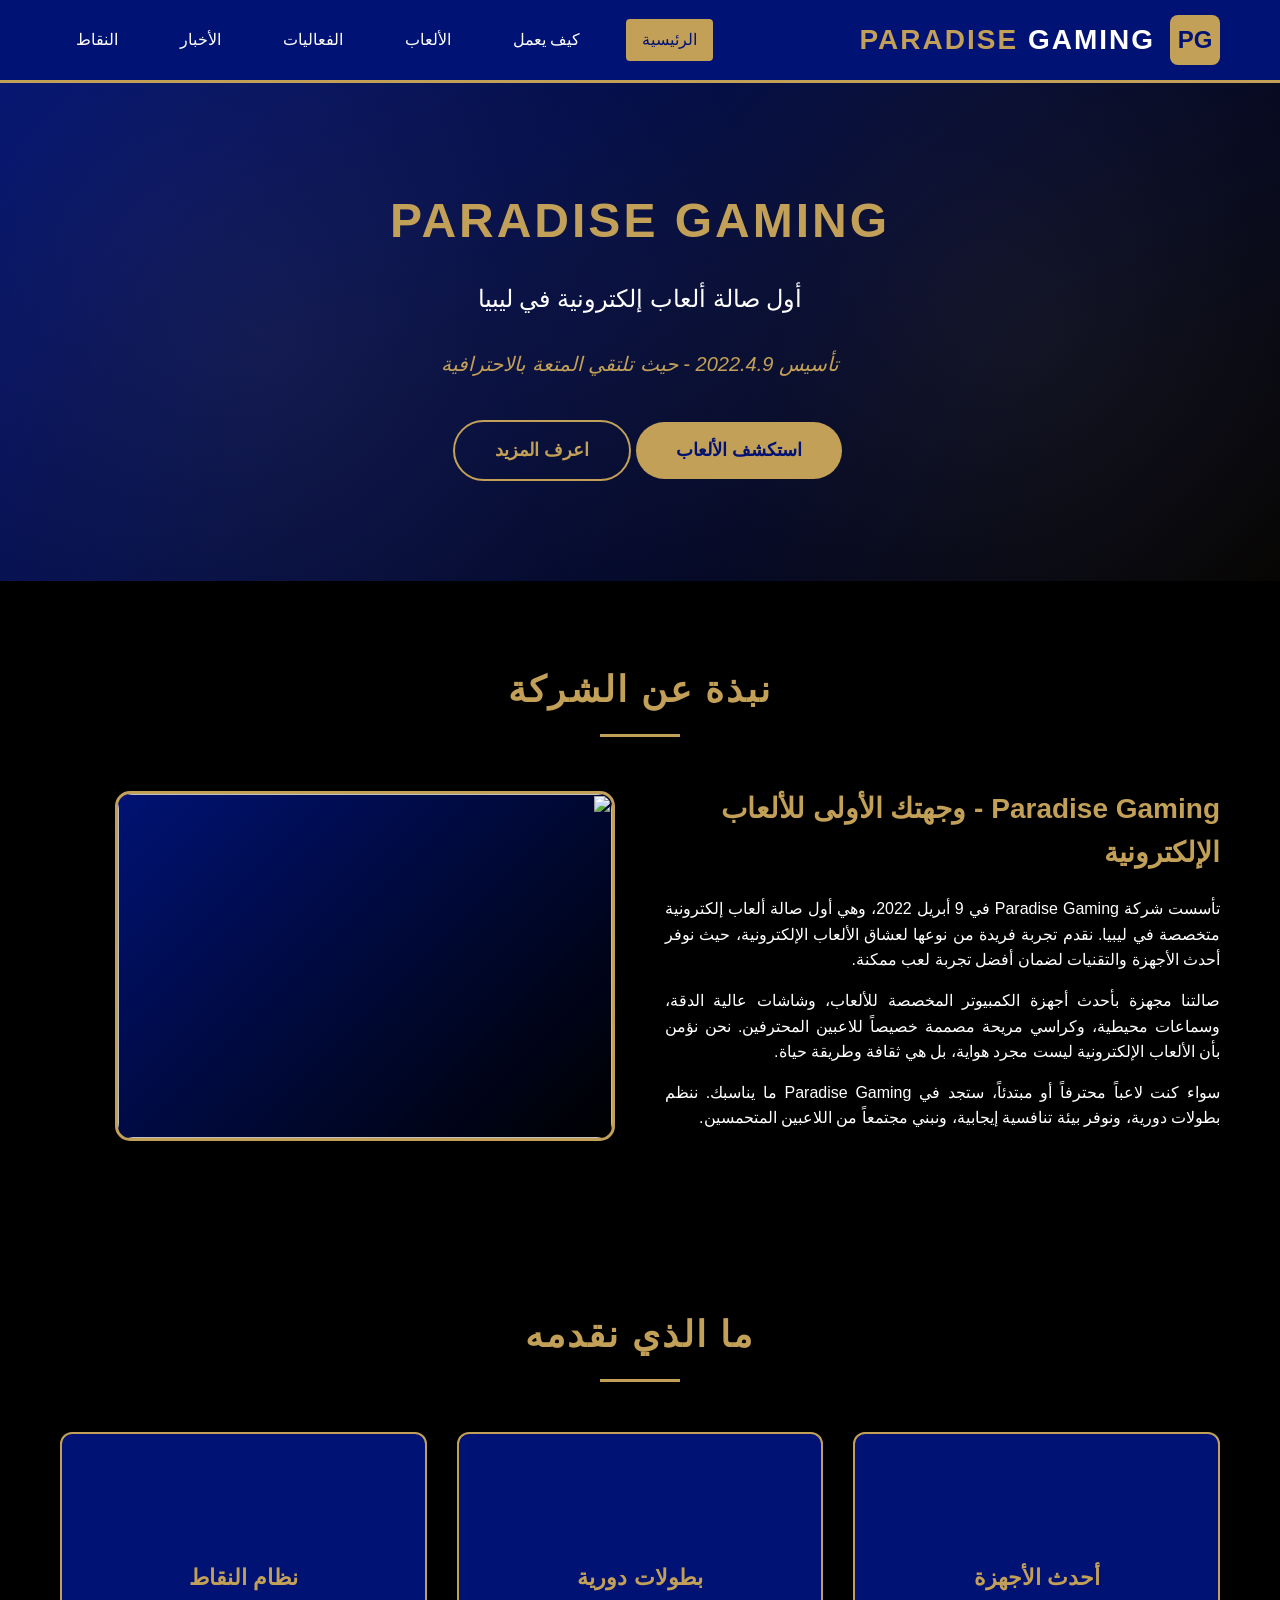
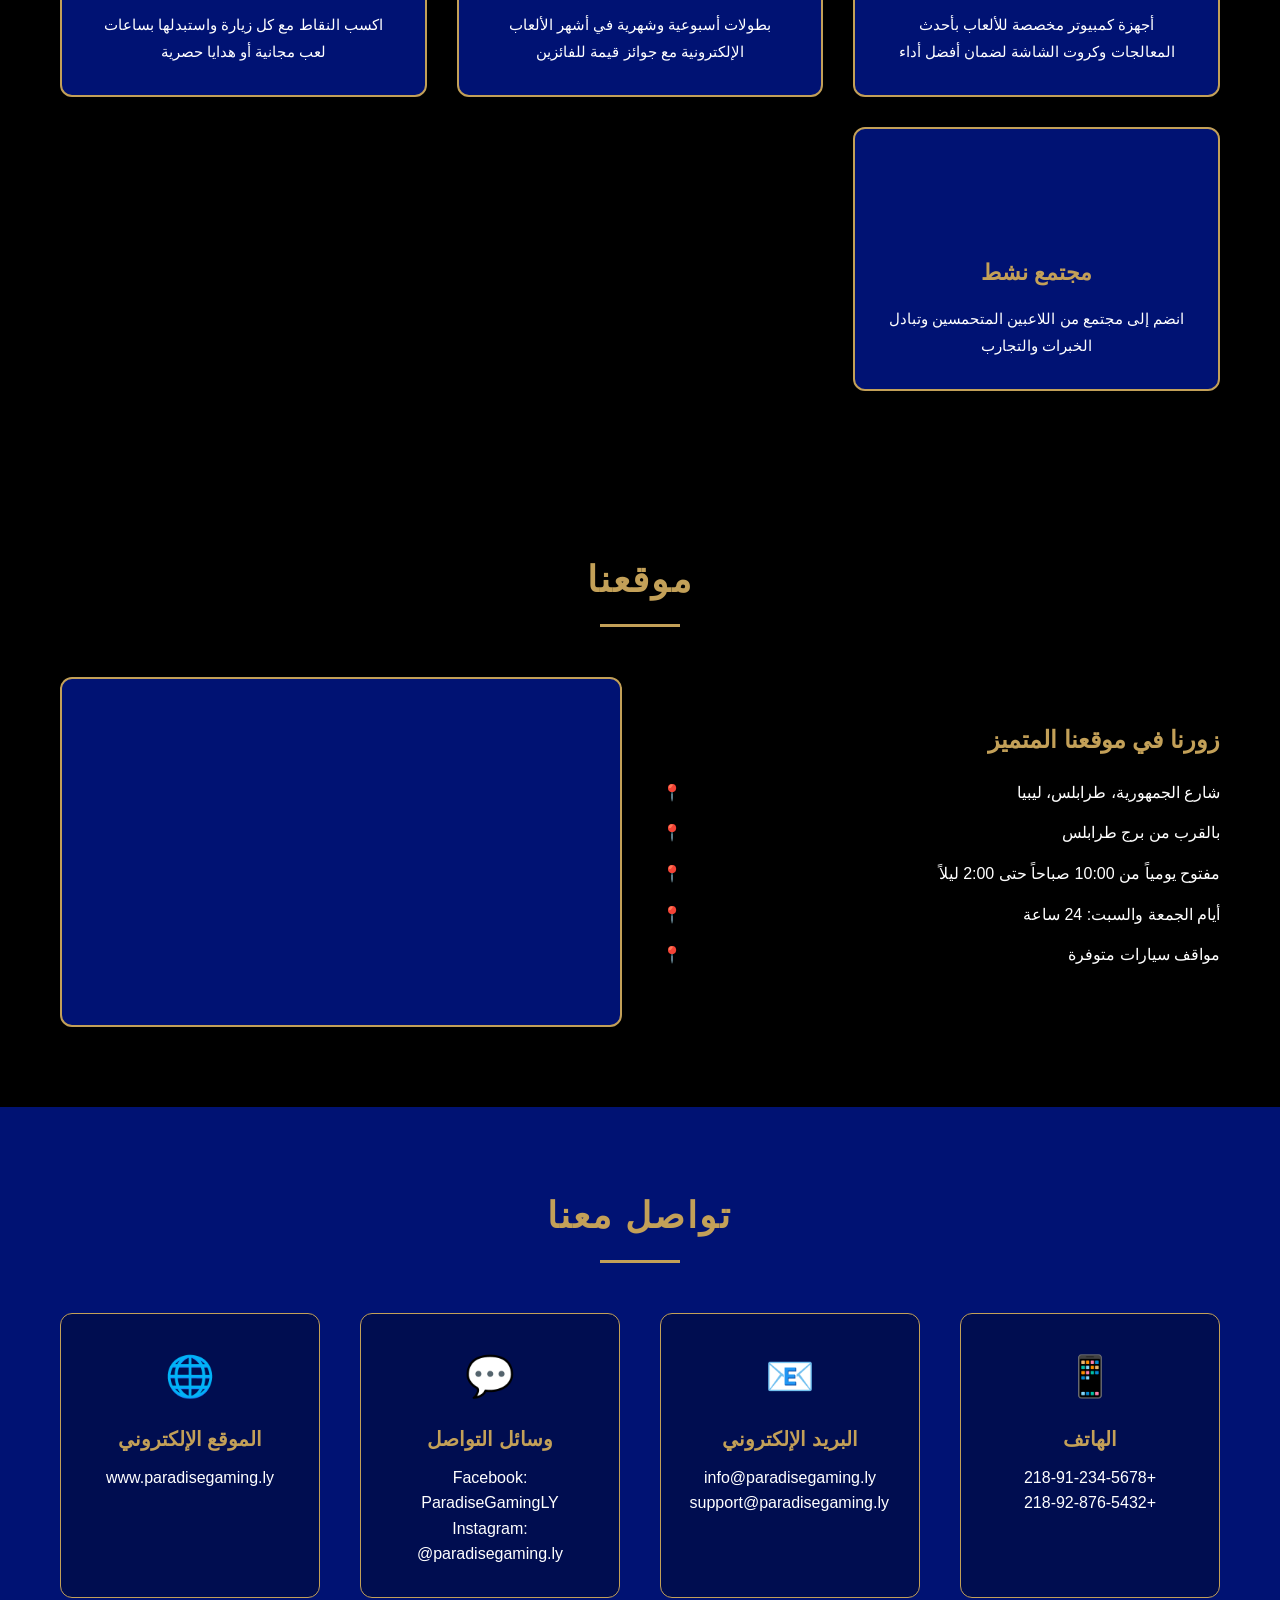
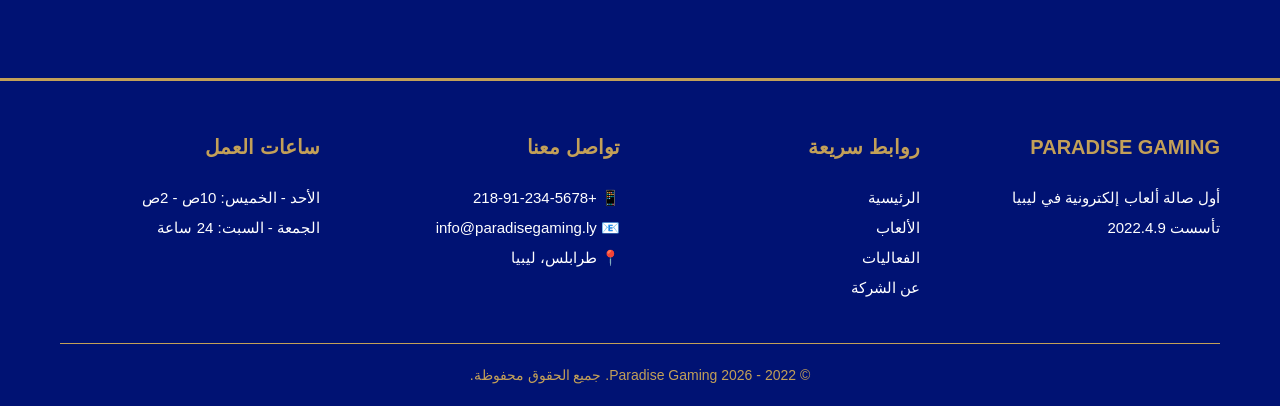
==== index.html @ 3159094f "Update index.html" ====
<!DOCTYPE html>
<html lang="ar" dir="rtl">
<head>
    <meta charset="UTF-8">
    <meta name="viewport" content="width=device-width, initial-scale=1.0">
    <meta name="description" content="Paradise Gaming - أول صالة ألعاب إلكترونية في ليبيا">
    <meta name="keywords" content="ألعاب إلكترونية, صالة ألعاب, ليبيا, Paradise Gaming">
    <meta name="author" content="Paradise Gaming">
    <title>Paradise Gaming - أول صالة ألعاب إلكترونية في ليبيا</title>
    <link rel="stylesheet" href="style.css">
</head>
<body>

    <!-- ===== HEADER & NAVIGATION ===== -->
    <header>
        <div class="container">
            <div class="header-content">
                <div class="logo">
                    <div class="logo-icon">PG</div>
                    <div class="logo-text">Paradise <span>Gaming</span></div>
                </div>
                <nav>
                    <ul>
                        <li><a href="index.html" class="active">الرئيسية</a></li>
                        <li><a href="how-it-works.html">كيف يعمل</a></li>
                        <li><a href="games.html">الألعاب</a></li>
                        <li><a href="events.html">الفعاليات</a></li>
                        <li><a href="news.html">الأخبار</a></li>
                        <li><a href="points.html">النقاط</a></li>
                    </ul>
                </nav>
            </div>
        </div>
    </header>

    <!-- ===== HERO SECTION ===== -->
    <section class="hero">
        <div class="container">
            <div class="hero-content">
                <h1>Paradise Gaming</h1>
                <p class="subtitle">أول صالة ألعاب إلكترونية في ليبيا</p>
                <p class="tagline">تأسيس 2022.4.9 - حيث تلتقي المتعة بالاحترافية</p>
                <div class="mt-20">
                    <a href="games.html" class="btn btn-primary">استكشف الألعاب</a>
                    <a href="about.html" class="btn btn-secondary">اعرف المزيد</a>
                </div>
            </div>
        </div>
    </section>

    <!-- ===== ABOUT SECTION ===== -->
    <section class="section about-section">
        <div class="container">
            <h2 class="section-title">نبذة عن الشركة</h2>
            <div class="about-content">
                <div class="about-text">
                    <h3>Paradise Gaming - وجهتك الأولى للألعاب الإلكترونية</h3>
                    <p>
                        تأسست شركة Paradise Gaming في 9 أبريل 2022، وهي أول صالة ألعاب إلكترونية متخصصة في ليبيا. 
                        نقدم تجربة فريدة من نوعها لعشاق الألعاب الإلكترونية، حيث نوفر أحدث الأجهزة والتقنيات 
                        لضمان أفضل تجربة لعب ممكنة.
                    </p>
                    <p>
                        صالتنا مجهزة بأحدث أجهزة الكمبيوتر المخصصة للألعاب، وشاشات عالية الدقة، 
                        وسماعات محيطية، وكراسي مريحة مصممة خصيصاً للاعبين المحترفين. 
                        نحن نؤمن بأن الألعاب الإلكترونية ليست مجرد هواية، بل هي ثقافة وطريقة حياة.
                    </p>
                    <p>
                        سواء كنت لاعباً محترفاً أو مبتدئاً، ستجد في Paradise Gaming ما يناسبك. 
                        ننظم بطولات دورية، ونوفر بيئة تنافسية إيجابية، ونبني مجتمعاً من اللاعبين المتحمسين.
                    </p>
                </div>
                <div class="about-image">
                    <div class="about-placeholder"><img src="./assets/welcome.jpg" alt="" style="width: 100%; height: 100%; object-fit: cover; border-radius: 15px;"></div>
                </div>
            </div>
        </div>
    </section>

    <!-- ===== INFO CARDS SECTION ===== -->
    <section class="section" style="background-image: url('./assets/1.jpg'); background-size: cover; background-position: center; backdrop-filter: blur(20px);">
        <div class="container">
            <h2 class="section-title">ما الذي نقدمه</h2>
            <div class="info-grid">
                <div class="info-card">
                    <div class="icon"><img src="./assets/devices.jpg" alt=""></div>
                    <h3>أحدث الأجهزة</h3>
                    <p>أجهزة كمبيوتر مخصصة للألعاب بأحدث المعالجات وكروت الشاشة لضمان أفضل أداء</p>
                </div>
                <div class="info-card">
                    <div class="icon"><img src="./assets/champ.jpg" alt=""></div>
                    <h3>بطولات دورية</h3>
                    <p>بطولات أسبوعية وشهرية في أشهر الألعاب الإلكترونية مع جوائز قيمة للفائزين</p>
                </div>
                <div class="info-card">
                    <div class="icon"><img src="./assets/4.jpg" alt=""></div>
                    <h3>نظام النقاط</h3>
                    <p>اكسب النقاط مع كل زيارة واستبدلها بساعات لعب مجانية أو هدايا حصرية</p>
                </div>
                 <div class="info-card">
                    <div class="icon"><img src="./assets/2.jpg" alt=""></div>
                    <h3>مجتمع نشط</h3>
                    <p>انضم إلى مجتمع من اللاعبين المتحمسين وتبادل الخبرات والتجارب</p>
                </div>
            </div>
        </div>
    </section>

    <!-- ===== LOCATION SECTION ===== -->
    <section class="location-section">
        <div class="container">
            <h2 class="section-title">موقعنا</h2>
            <div class="location-content">
                <div class="location-info">
                    <h3>زورنا في موقعنا المتميز</h3>
                    <p>شارع الجمهورية، طرابلس، ليبيا</p>
                    <p>بالقرب من برج طرابلس</p>
                    <p>مفتوح يومياً من 10:00 صباحاً حتى 2:00 ليلاً</p>
                    <p>أيام الجمعة والسبت: 24 ساعة</p>
                    <p>مواقف سيارات متوفرة</p>
                </div>
                <div class="location-map">
                   <img src="./assets/map.jpg" alt="">
                </div>
            </div>
        </div>
    </section>

    <!-- ===== CONTACT SECTION ===== -->
    <section class="contact-section">
        <div class="container">
            <h2 class="section-title">تواصل معنا</h2>
            <div class="contact-grid">
                <div class="contact-item">
                    <div class="icon">📱</div>
                    <h3>الهاتف</h3>
                    <p>+218-91-234-5678</p>
                    <p>+218-92-876-5432</p>
                </div>
                <div class="contact-item">
                    <div class="icon">📧</div>
                    <h3>البريد الإلكتروني</h3>
                    <p>info@paradisegaming.ly</p>
                    <p>support@paradisegaming.ly</p>
                </div>
                <div class="contact-item">
                    <div class="icon">💬</div>
                    <h3>وسائل التواصل</h3>
                    <p>Facebook: ParadiseGamingLY</p>
                    <p>Instagram: @paradisegaming.ly</p>
                </div>
                <div class="contact-item">
                    <div class="icon">🌐</div>
                    <h3>الموقع الإلكتروني</h3>
                    <p>www.paradisegaming.ly</p>
                </div>
            </div>
        </div>
    </section>

    <!-- ===== FOOTER ===== -->
    <footer>
        <div class="container">
            <div class="footer-content">
                <div class="footer-section">
                    <h3>Paradise Gaming</h3>
                    <p>أول صالة ألعاب إلكترونية في ليبيا</p>
                    <p>تأسست 2022.4.9</p>
                </div>
                <div class="footer-section">
                    <h3>روابط سريعة</h3>
                    <a href="index.html">الرئيسية</a>
                    <a href="games.html">الألعاب</a>
                    <a href="events.html">الفعاليات</a>
                    <a href="about.html">عن الشركة</a>
                </div>
                <div class="footer-section">
                    <h3>تواصل معنا</h3>
                    <p>📱 +218-91-234-5678</p>
                    <p>📧 info@paradisegaming.ly</p>
                    <p>📍 طرابلس، ليبيا</p>
                </div>
                <div class="footer-section">
                    <h3>ساعات العمل</h3>
                    <p>الأحد - الخميس: 10ص - 2ص</p>
                    <p>الجمعة - السبت: 24 ساعة</p>
                </div>
            </div>
            <div class="footer-bottom">
                <p>&copy; 2022 - 2026 Paradise Gaming. جميع الحقوق محفوظة.</p>
            </div>
        </div>
    </footer>

</body>
</html>
---- style.css ----
* {
    margin: 0;
    padding: 0;
    box-sizing: border-box;
}

body {
    font-family: Arial, Helvetica, sans-serif;
    background-color: #000000;
    color: #FFFFFF;
    line-height: 1.6;
}

/* --- Container --- */
.container {
    max-width: 1200px;
    margin: 0 auto;
    padding: 0 20px;
}

/* ============================================
   HEADER & NAVIGATION
   Using: Flexbox (from css fb.pdf)
   ============================================ */

header {
    background-color: #001273;
    padding: 15px 0;
    position: sticky;
    top: 0;
    z-index: 100;
    border-bottom: 3px solid #C3A058;
}

.header-content {
    display: flex;
    justify-content: space-between;
    align-items: center;
    flex-wrap: wrap;
}

.logo {
    display: flex;
    align-items: center;
    gap: 15px;
}

.logo-icon {
    width: 50px;
    height: 50px;
    background-color: #C3A058;
    border-radius: 8px;
    display: flex;
    align-items: center;
    justify-content: center;
    font-weight: bold;
    font-size: 24px;
    color: #001273;
}

.logo-text {
    font-size: 28px;
    font-weight: bold;
    color: #C3A058;
    text-transform: uppercase;
    letter-spacing: 2px;
}

.logo-text span {
    color: #FFFFFF;
}

/* --- Navigation --- */
nav ul {
    display: flex;
    list-style: none;
    gap: 30px;
    flex-wrap: wrap;
}

nav ul li a {
    color: #FFFFFF;
    text-decoration: none;
    font-size: 16px;
    font-weight: 500;
    padding: 8px 16px;
    border-radius: 4px;
    transition: all 0.3s ease;
    display: inline-block;
}

nav ul li a:hover,
nav ul li a.active {
    background-color: #C3A058;
    color: #001273;
}

/* ============================================
   HERO SECTION
   ============================================ */

.hero {
    background: linear-gradient(135deg, #001273 0%, #000000 100%);
    padding: 100px 0;
    text-align: center;
    position: relative;
    overflow: hidden;
}

.hero::before {
    content: "";
    position: absolute;
    top: 0;
    left: 0;
    right: 0;
    bottom: 0;
    background-image: 
        radial-gradient(circle at 20% 50%, rgba(195, 160, 88, 0.1) 0%, transparent 50%),
        radial-gradient(circle at 80% 50%, rgba(195, 160, 88, 0.1) 0%, transparent 50%);
}

.hero-content {
    position: relative;
    z-index: 1;
}

.hero h1 {
    font-size: 48px;
    color: #C3A058;
    margin-bottom: 20px;
    text-transform: uppercase;
    letter-spacing: 3px;
}

.hero .subtitle {
    font-size: 24px;
    color: #FFFFFF;
    margin-bottom: 30px;
}

.hero .tagline {
    font-size: 20px;
    color: #C3A058;
    font-style: italic;
    margin-bottom: 40px;
}

/* --- Buttons --- */
.btn {
    display: inline-block;
    padding: 14px 40px;
    font-size: 18px;
    font-weight: bold;
    text-decoration: none;
    border-radius: 50px;
    transition: all 0.3s ease;
    cursor: pointer;
    border: none;
}

.btn-primary {
    background-color: #C3A058;
    color: #001273;
}

.btn-primary:hover {
    background-color: #FFFFFF;
    color: #001273;
    transform: translateY(-3px);
    box-shadow: 0 10px 20px rgba(195, 160, 88, 0.3);
}

.btn-secondary {
    background-color: transparent;
    color: #C3A058;
    border: 2px solid #C3A058;
    margin-left: 15px;
}

.btn-secondary:hover {
    background-color: #C3A058;
    color: #001273;
}

/* ============================================
   SECTIONS COMMON STYLES
   ============================================ */

.section {
    padding: 80px 0;
}

.section-title {
    text-align: center;
    font-size: 36px;
    color: #C3A058;
    margin-bottom: 50px;
    text-transform: uppercase;
    letter-spacing: 2px;
    position: relative;
}

.section-title::after {
    content: "";
    display: block;
    width: 80px;
    height: 3px;
    background-color: #C3A058;
    margin: 15px auto 0;
}

/* ============================================
   ABOUT SECTION
   ============================================ */

.about-section {
    background-color: #000000;
}

.about-content {
    display: flex;
    gap: 50px;
    align-items: center;
    flex-wrap: wrap;
}

.about-text {
    flex: 1;
    min-width: 300px;
}

.about-text h3 {
    font-size: 28px;
    color: #C3A058;
    margin-bottom: 20px;
}

.about-text p {
    font-size: 16px;
    color: #FFFFFF;
    margin-bottom: 15px;
    text-align: justify;
}

.about-image {
    flex: 1;
    min-width: 300px;
    text-align: center;
}

.about-placeholder {
    width: 100%;
    max-width: 500px;
    height: 350px;
    background: linear-gradient(135deg, #001273 0%, #000000 100%);
    border: 3px solid #C3A058;
    border-radius: 15px;
    display: flex;
    align-items: center;
    justify-content: center;
    font-size: 72px;
    color: #C3A058;
}

/* ============================================
   INFO CARDS - Using CSS Grid
   ============================================ */

.info-grid {
    display: grid;
    grid-template-columns: repeat(auto-fit, minmax(280px, 1fr));
    gap: 30px;
    margin-top: 40px;
}

.info-card {
    background-color: #001273;
    border: 2px solid #C3A058;
    border-radius: 12px;
    padding: 30px;
    text-align: center;
    transition: all 0.3s ease;
}

.info-card:hover {
    transform: translateY(-10px);
    box-shadow: 0 15px 30px rgba(195, 160, 88, 0.2);
}

.info-card .icon {
    font-size: 48px;
    color: #C3A058;
    margin-bottom: 20px;
}

.info-card h3 {
    font-size: 22px;
    color: #C3A058;
    margin-bottom: 15px;
}

.info-card p {
    font-size: 15px;
    color: #FFFFFF;
    line-height: 1.8;
}

/* ============================================
   CONTACT SECTION
   ============================================ */

.contact-section {
    background-color: #001273;
    padding: 80px 0;
}

.contact-grid {
    display: grid;
    grid-template-columns: repeat(auto-fit, minmax(250px, 1fr));
    gap: 40px;
}

.contact-item {
    text-align: center;
    padding: 30px;
    background-color: rgba(0, 0, 0, 0.3);
    border-radius: 12px;
    border: 1px solid #C3A058;
}

.contact-item .icon {
    font-size: 40px;
    color: #C3A058;
    margin-bottom: 15px;
}

.contact-item h3 {
    font-size: 20px;
    color: #C3A058;
    margin-bottom: 10px;
}

.contact-item p {
    font-size: 16px;
    color: #FFFFFF;
}

/* ============================================
   LOCATION SECTION
   ============================================ */

.location-section {
    background-color: #000000;
    padding: 80px 0;
}

.location-content {
    display: flex;
    gap: 40px;
    align-items: center;
    flex-wrap: wrap;
}

.location-info {
    flex: 1;
    min-width: 300px;
}

.location-info h3 {
    font-size: 24px;
    color: #C3A058;
    margin-bottom: 20px;
}

.location-info p {
    font-size: 16px;
    color: #FFFFFF;
    margin-bottom: 15px;
    padding-left: 30px;
    position: relative;
}

.location-info p::before {
    content: "📍";
    position: absolute;
    left: 0;
}

.location-map {
    flex: 1;
    min-width: 300px;
    height: 350px;
    background-color: #001273;
    border: 2px solid #C3A058;
    border-radius: 12px;
    display: flex;
    align-items: center;
    justify-content: center;
    font-size: 24px;
    color: #C3A058;
}

/* ============================================
   GAMES SECTION
   ============================================ */

.games-grid {
    display: grid;
    grid-template-columns: repeat(auto-fit, minmax(300px, 1fr));
    gap: 30px;
}

.game-card {
    background-color: #001273;
    border-radius: 12px;
    overflow: hidden;
    border: 2px solid #C3A058;
    transition: all 0.3s ease;
}

.game-card:hover {
    transform: scale(1.03);
    box-shadow: 0 15px 30px rgba(195, 160, 88, 0.2);
}

.game-image {
    height: 200px;
    background: linear-gradient(135deg, #001273 0%, #000000 100%);
    display: flex;
    align-items: center;
    justify-content: center;
    font-size: 60px;
    color: #C3A058;
}

.game-info {
    padding: 25px;
}

.game-info h3 {
    font-size: 22px;
    color: #C3A058;
    margin-bottom: 10px;
}

.game-info p {
    font-size: 15px;
    color: #FFFFFF;
    margin-bottom: 15px;
}

.game-tag {
    display: inline-block;
    padding: 5px 15px;
    background-color: #C3A058;
    color: #001273;
    border-radius: 20px;
    font-size: 13px;
    font-weight: bold;
}

/* ============================================
   EVENTS SECTION
   ============================================ */

.events-list {
    display: flex;
    flex-direction: column;
    gap: 25px;
}

.event-item {
    display: flex;
    gap: 30px;
    background-color: #001273;
    border: 2px solid #C3A058;
    border-radius: 12px;
    padding: 30px;
    align-items: center;
    flex-wrap: wrap;
}

.event-date {
    min-width: 100px;
    text-align: center;
    padding: 20px;
    background-color: #C3A058;
    border-radius: 10px;
    color: #001273;
}

.event-date .day {
    font-size: 36px;
    font-weight: bold;
    display: block;
}

.event-date .month {
    font-size: 16px;
    text-transform: uppercase;
}

.event-details {
    flex: 1;
    min-width: 250px;
}

.event-details h3 {
    font-size: 24px;
    color: #C3A058;
    margin-bottom: 10px;
}

.event-details p {
    font-size: 15px;
    color: #FFFFFF;
    margin-bottom: 8px;
}

/* ============================================
   NEWS SECTION
   ============================================ */

.news-grid {
    display: grid;
    grid-template-columns: repeat(auto-fit, minmax(350px, 1fr));
    gap: 30px;
}

.news-card {
    background-color: #001273;
    border-radius: 12px;
    overflow: hidden;
    border: 2px solid #C3A058;
}

.news-image {
    height: 200px;
    background: linear-gradient(135deg, #001273 0%, #000000 100%);
    display: flex;
    align-items: center;
    justify-content: center;
    font-size: 50px;
    color: #C3A058;
}

.news-content {
    padding: 25px;
}

.news-content .date {
    font-size: 14px;
    color: #C3A058;
    margin-bottom: 10px;
}

.news-content h3 {
    font-size: 20px;
    color: #FFFFFF;
    margin-bottom: 12px;
}

.news-content p {
    font-size: 15px;
    color: #FFFFFF;
    line-height: 1.7;
}

/* ============================================
   POINTS SECTION
   ============================================ */

.points-section {
    background-color: #001273;
}

.points-display {
    text-align: center;
    padding: 60px;
    background-color: rgba(0, 0, 0, 0.3);
    border-radius: 20px;
    border: 3px solid #C3A058;
    max-width: 600px;
    margin: 0 auto;
}

.points-display .points-icon {
    font-size: 80px;
    color: #C3A058;
    margin-bottom: 20px;
}

.points-display h2 {
    font-size: 28px;
    color: #C3A058;
    margin-bottom: 15px;
}

.points-display .points-number {
    font-size: 72px;
    font-weight: bold;
    color: #C3A058;
    text-shadow: 0 0 20px rgba(195, 160, 88, 0.5);
}

.points-info {
    display: grid;
    grid-template-columns: repeat(auto-fit, minmax(250px, 1fr));
    gap: 30px;
    margin-top: 50px;
}

.points-info-item {
    text-align: center;
    padding: 30px;
    background-color: #000000;
    border-radius: 12px;
    border: 1px solid #C3A058;
}

.points-info-item h3 {
    color: #C3A058;
    margin-bottom: 10px;
}

/* ============================================
   HOW IT WORKS SECTION
   ============================================ */

.steps-container {
    display: flex;
    justify-content: space-between;
    gap: 30px;
    flex-wrap: wrap;
}

.step {
    flex: 1;
    min-width: 250px;
    text-align: center;
    padding: 40px 30px;
    background-color: #001273;
    border-radius: 15px;
    border: 2px solid #C3A058;
    position: relative;
}

.step-number {
    width: 60px;
    height: 60px;
    background-color: #C3A058;
    color: #001273;
    border-radius: 50%;
    display: flex;
    align-items: center;
    justify-content: center;
    font-size: 28px;
    font-weight: bold;
    margin: 0 auto 20px;
}

.step h3 {
    font-size: 22px;
    color: #C3A058;
    margin-bottom: 15px;
}

.step p {
    font-size: 15px;
    color: #FFFFFF;
    line-height: 1.7;
}

/* ============================================
   FOOTER
   ============================================ */

footer {
    background-color: #001273;
    border-top: 3px solid #C3A058;
    padding: 50px 0 20px;
}

.footer-content {
    display: grid;
    grid-template-columns: repeat(auto-fit, minmax(250px, 1fr));
    gap: 40px;
    margin-bottom: 40px;
}

.footer-section h3 {
    font-size: 20px;
    color: #C3A058;
    margin-bottom: 20px;
    text-transform: uppercase;
}

.footer-section p,
.footer-section a {
    font-size: 15px;
    color: #FFFFFF;
    text-decoration: none;
    line-height: 2;
    display: block;
}

.footer-section a:hover {
    color: #C3A058;
}

.footer-bottom {
    text-align: center;
    padding-top: 20px;
    border-top: 1px solid #C3A058;
    font-size: 14px;
    color: #C3A058;
}

/* ============================================
   RESPONSIVE DESIGN
   Using: Media Queries
   ============================================ */

@media screen and (max-width: 768px) {
    .header-content {
        flex-direction: column;
        gap: 20px;
    }
    
    nav ul {
        justify-content: center;
        gap: 15px;
    }
    
    .hero h1 {
        font-size: 32px;
    }
    
    .hero .subtitle {
        font-size: 18px;
    }
    
    .about-content,
    .location-content {
        flex-direction: column;
    }
    
    .section-title {
        font-size: 28px;
    }
    
    .btn-secondary {
        margin-left: 0;
        margin-top: 15px;
    }
    
    .event-item {
        flex-direction: column;
        text-align: center;
    }
    
    .steps-container {
        flex-direction: column;
    }
    
    .points-display .points-number {
        font-size: 48px;
    }
}

@media screen and (max-width: 480px) {
    .logo-text {
        font-size: 20px;
    }
    
    nav ul {
        flex-direction: column;
        align-items: center;
        gap: 10px;
    }
    
    .hero {
        padding: 60px 0;
    }
    
    .hero h1 {
        font-size: 24px;
    }
    
    .section {
        padding: 50px 0;
    }
    
    .info-grid,
    .games-grid,
    .news-grid,
    .contact-grid,
    .points-info {
        grid-template-columns: 1fr;
    }
}

/* ============================================
   UTILITY CLASSES
   ============================================ */

.text-center {
    text-align: center;
}

.text-gold {
    color: #C3A058;
}

.bg-dark-blue {
    background-color: #001273;
}

.bg-black {
    background-color: #000000;
}

.mt-20 {
    margin-top: 20px;
}

.mb-20 {
    margin-bottom: 20px;
}
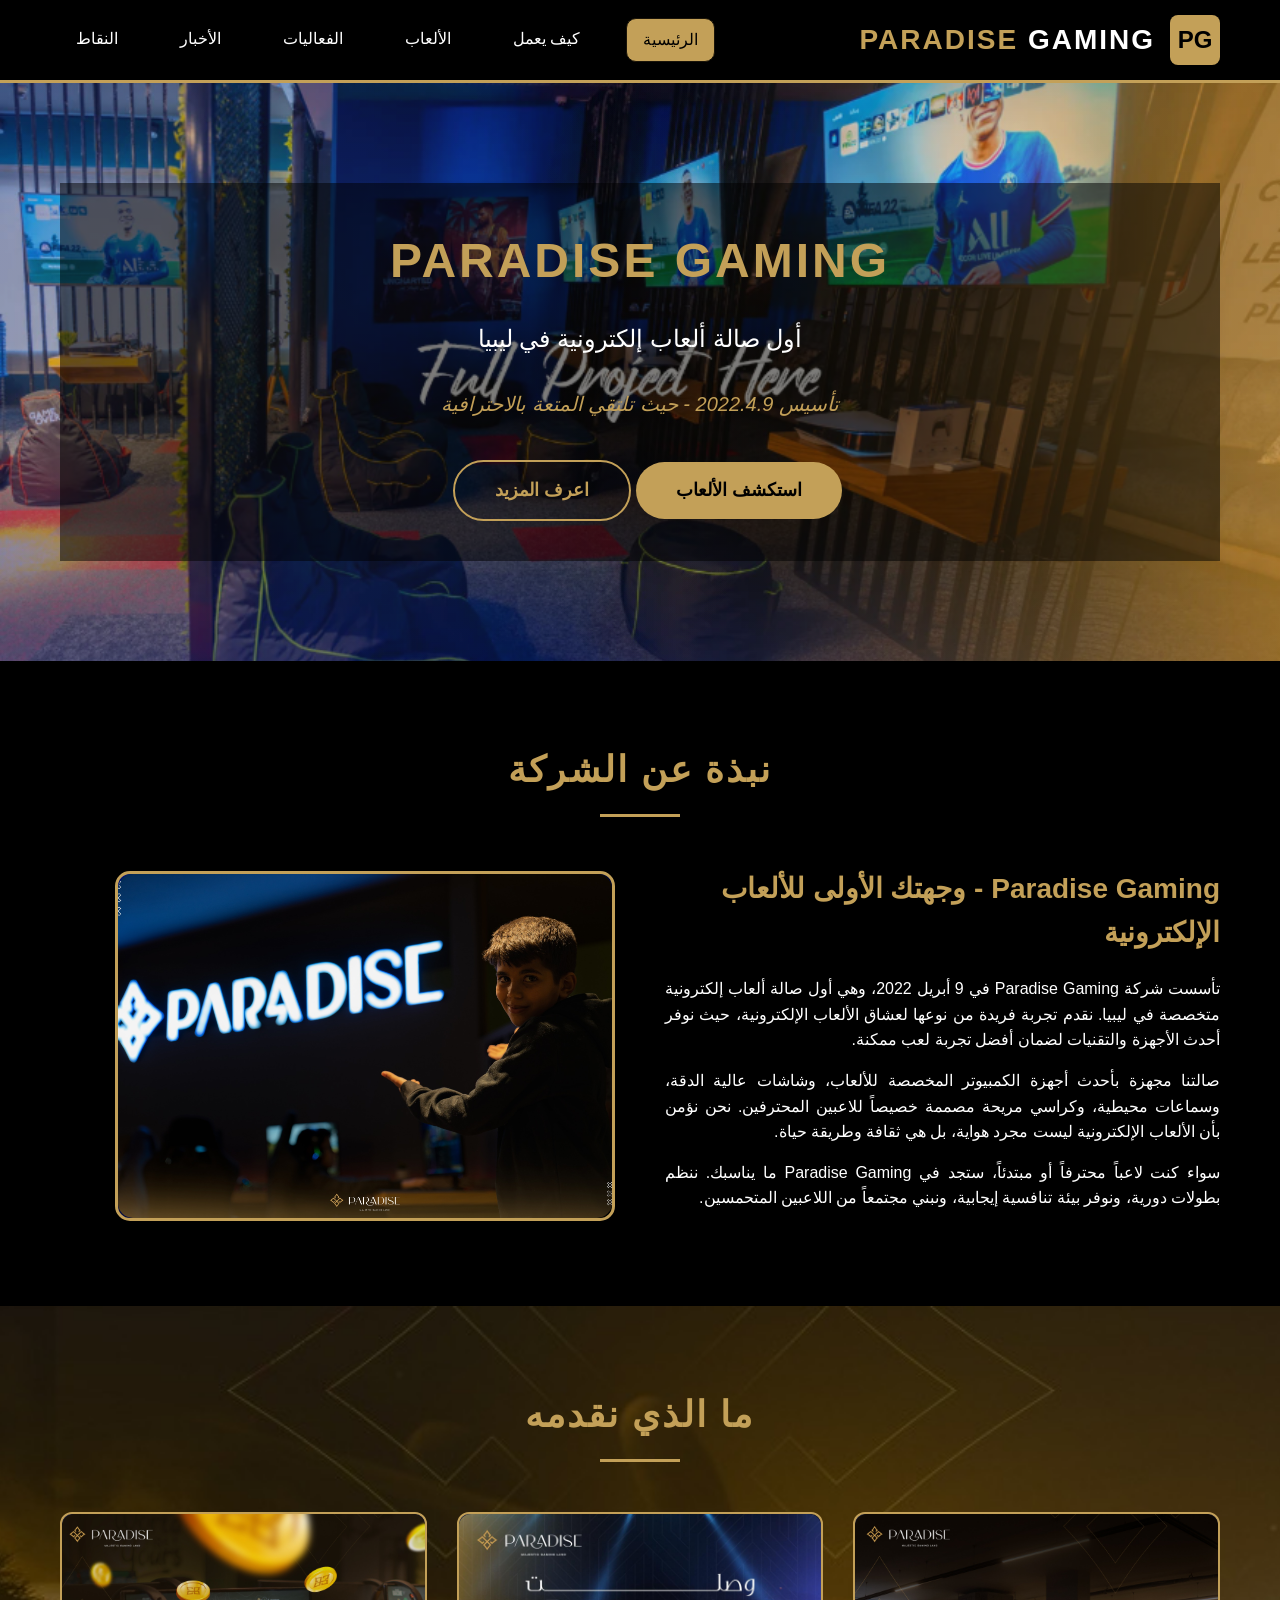
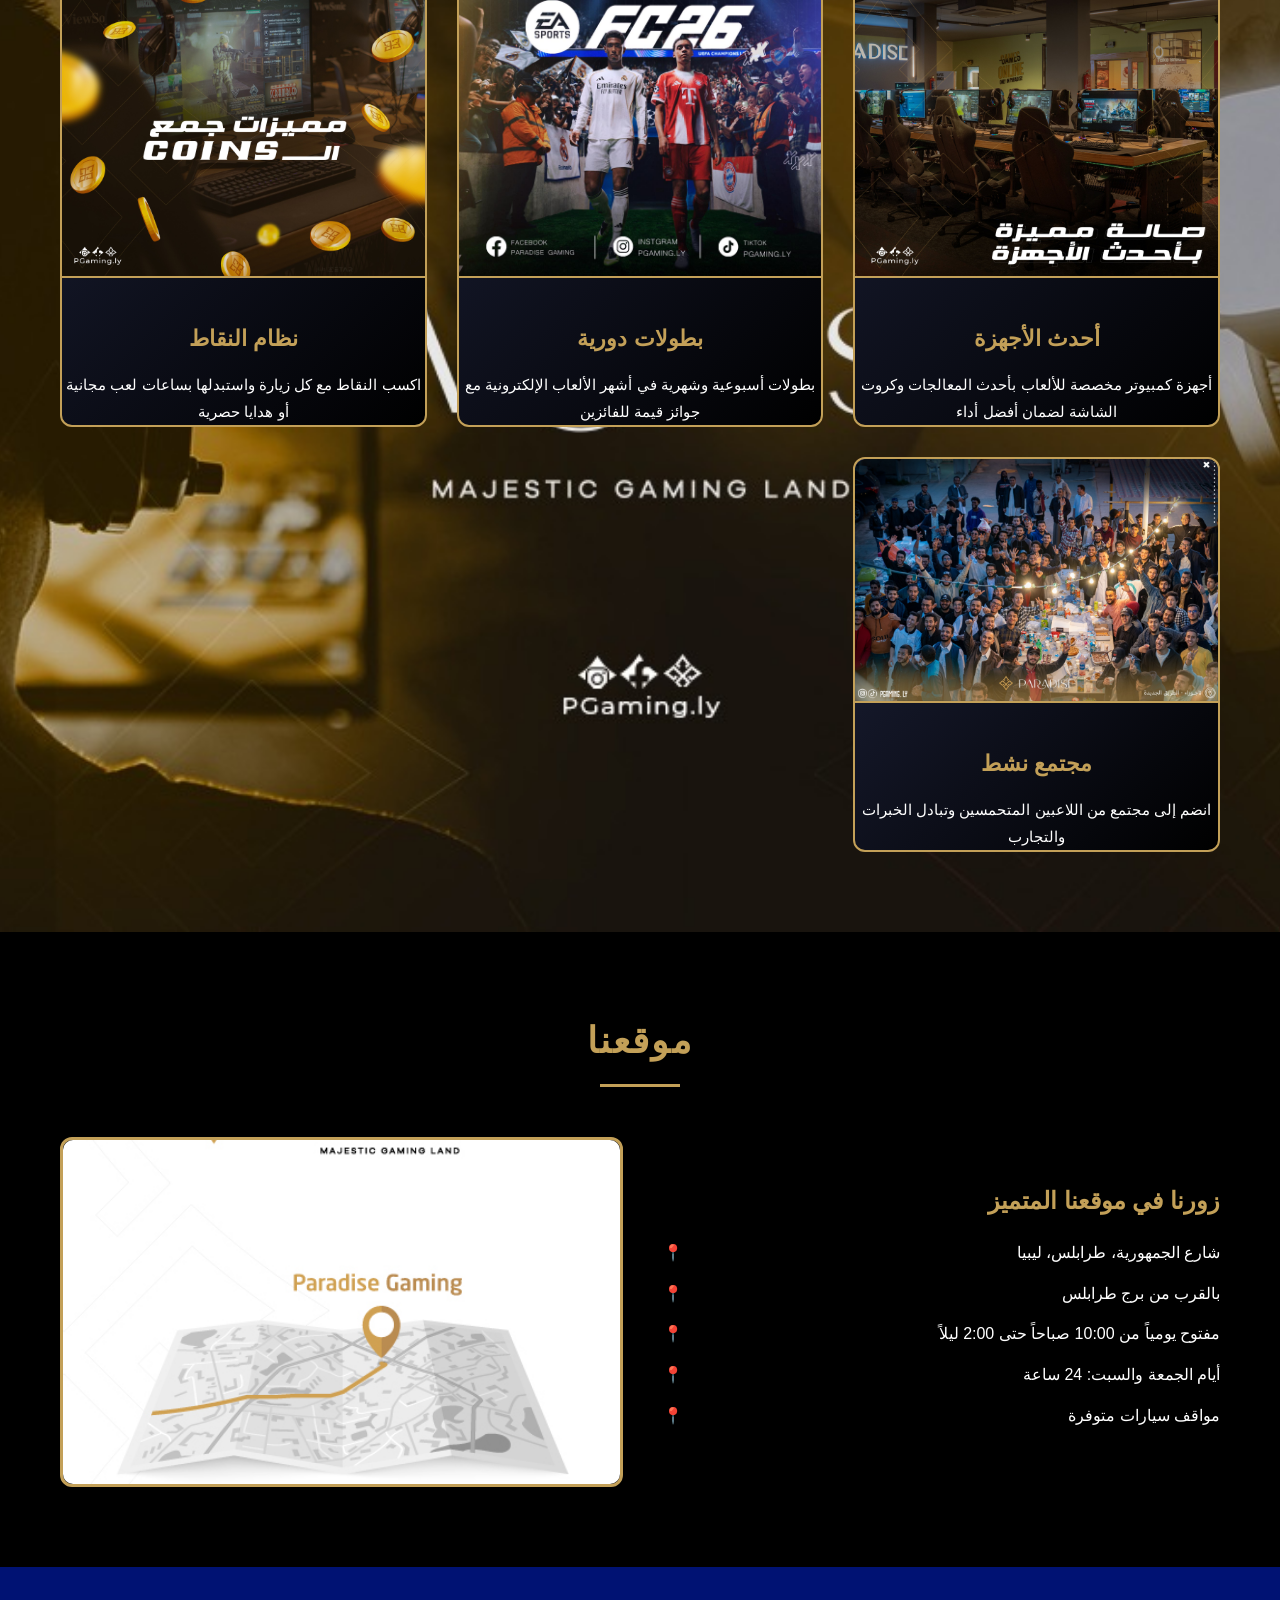
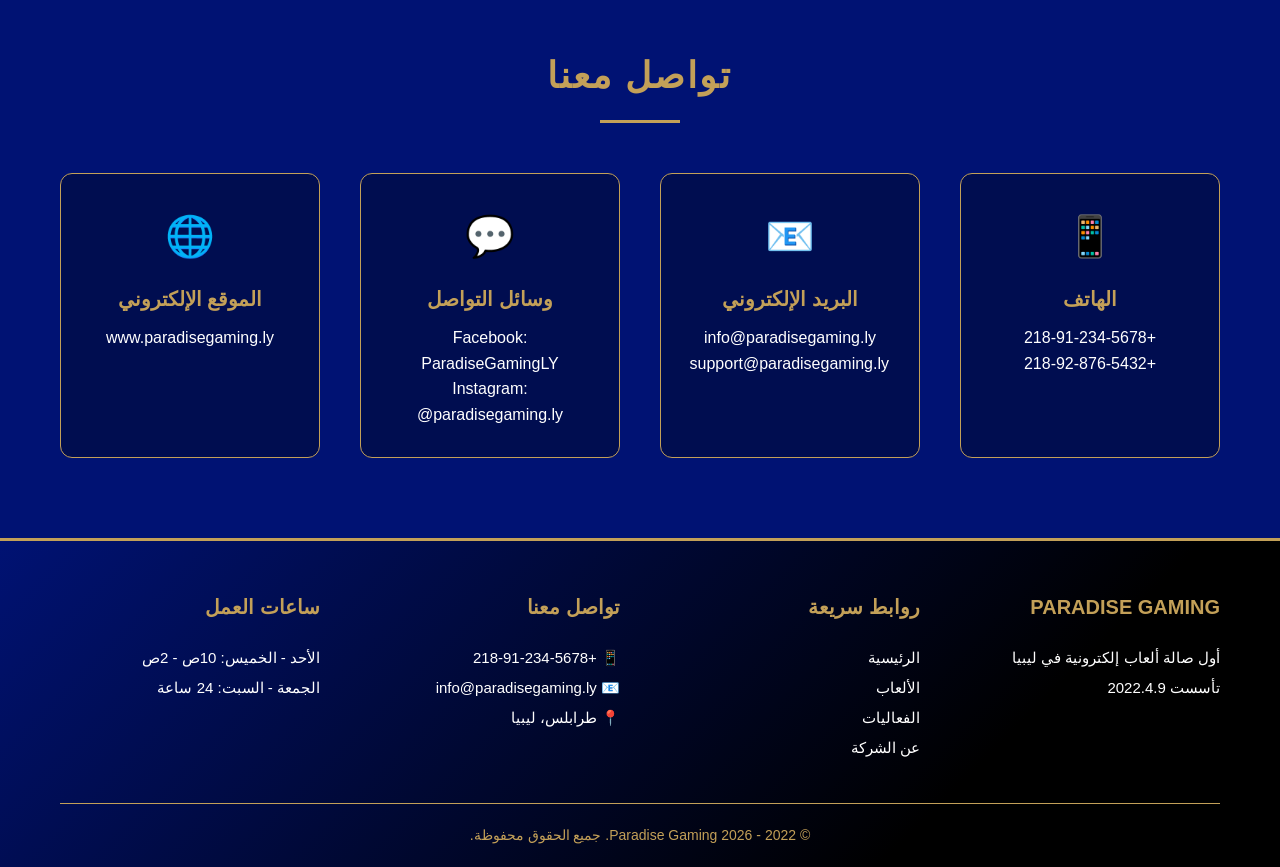
==== commit 3a50fc99: "Add files via upload" ====
--- a/index.html
+++ b/index.html
@@ -193,4 +193,4 @@
     </footer>
 
 </body>
-</html>
+</html>
--- a/style.css
+++ b/style.css
@@ -24,7 +24,8 @@
    ============================================ */
 
 header {
-    background-color: #001273;
+    background-color: rgpa(255, 255, 255, 0.5);
+    backdrop-filter: blur(10px);
     padding: 15px 0;
     position: sticky;
     top: 0;
@@ -55,7 +56,7 @@
     justify-content: center;
     font-weight: bold;
     font-size: 24px;
-    color: #001273;
+    color: #000000;
 }
 
 .logo-text {
@@ -92,7 +93,9 @@
 nav ul li a:hover,
 nav ul li a.active {
     background-color: #C3A058;
-    color: #001273;
+    color: #000000;
+    border-radius: 10px;
+    border: 0.5px solid #1a1409;
 }
 
 /* ============================================
@@ -100,7 +103,9 @@
    ============================================ */
 
 .hero {
-    background: linear-gradient(135deg, #001273 0%, #000000 100%);
+    background-image:url(./assets/Screenshot\ .png);
+    background-size: cover;
+    background-position: center;
     padding: 100px 0;
     text-align: center;
     position: relative;
@@ -120,8 +125,10 @@
 }
 
 .hero-content {
+    background-color: rgba(0, 0, 0, 0.5);
     position: relative;
     z-index: 1;
+    padding: 40px;
 }
 
 .hero h1 {
@@ -160,12 +167,12 @@
 
 .btn-primary {
     background-color: #C3A058;
-    color: #001273;
+    color: #000000;
 }
 
 .btn-primary:hover {
     background-color: #FFFFFF;
-    color: #001273;
+    color: #000000;
     transform: translateY(-3px);
     box-shadow: 0 10px 20px rgba(195, 160, 88, 0.3);
 }
@@ -179,7 +186,7 @@
 
 .btn-secondary:hover {
     background-color: #C3A058;
-    color: #001273;
+    color: #000000;
 }
 
 /* ============================================
@@ -274,12 +281,18 @@
 }
 
 .info-card {
-    background-color: #001273;
+    background-image: linear-gradient(135deg, #1e233d 0%, #000000 100%);
     border: 2px solid #C3A058;
     border-radius: 12px;
-    padding: 30px;
     text-align: center;
     transition: all 0.3s ease;
+}
+.info-card img{
+    width: 100%;
+    height: 150%;
+    object-fit: cover;
+    border-bottom: 2px solid #C3A058;
+    border-radius: 12px 12px 0 0;
 }
 
 .info-card:hover {
@@ -390,8 +403,7 @@
     flex: 1;
     min-width: 300px;
     height: 350px;
-    background-color: #001273;
-    border: 2px solid #C3A058;
+    border: 3px solid #C3A058;
     border-radius: 12px;
     display: flex;
     align-items: center;
@@ -399,6 +411,14 @@
     font-size: 24px;
     color: #C3A058;
 }
+
+.location-map img {
+    width: 100%;
+    height: 100%;
+    object-fit: cover;
+    border-radius: 10px;
+}
+
 
 /* ============================================
    GAMES SECTION
@@ -411,7 +431,8 @@
 }
 
 .game-card {
-    background-color: #001273;
+    text-align: center;
+    background: linear-gradient(135deg, #001273 0%, #000000 75%);
     border-radius: 12px;
     overflow: hidden;
     border: 2px solid #C3A058;
@@ -425,12 +446,19 @@
 
 .game-image {
     height: 200px;
-    background: linear-gradient(135deg, #001273 0%, #000000 100%);
+    background: linear-gradient(135deg, #001273 0%, #000000 75%);
     display: flex;
     align-items: center;
     justify-content: center;
     font-size: 60px;
     color: #C3A058;
+}
+
+.game-image img {
+    width: 100%;
+    height: 120%;
+    object-fit: cover;
+    border-bottom: 2px solid #C3A058;
 }
 
 .game-info {
@@ -453,7 +481,7 @@
     display: inline-block;
     padding: 5px 15px;
     background-color: #C3A058;
-    color: #001273;
+    color: #000000;
     border-radius: 20px;
     font-size: 13px;
     font-weight: bold;
@@ -676,7 +704,7 @@
    ============================================ */
 
 footer {
-    background-color: #001273;
+    background: linear-gradient(135deg, #001273 0%, #000000 75%);
     border-top: 3px solid #C3A058;
     padding: 50px 0 20px;
 }
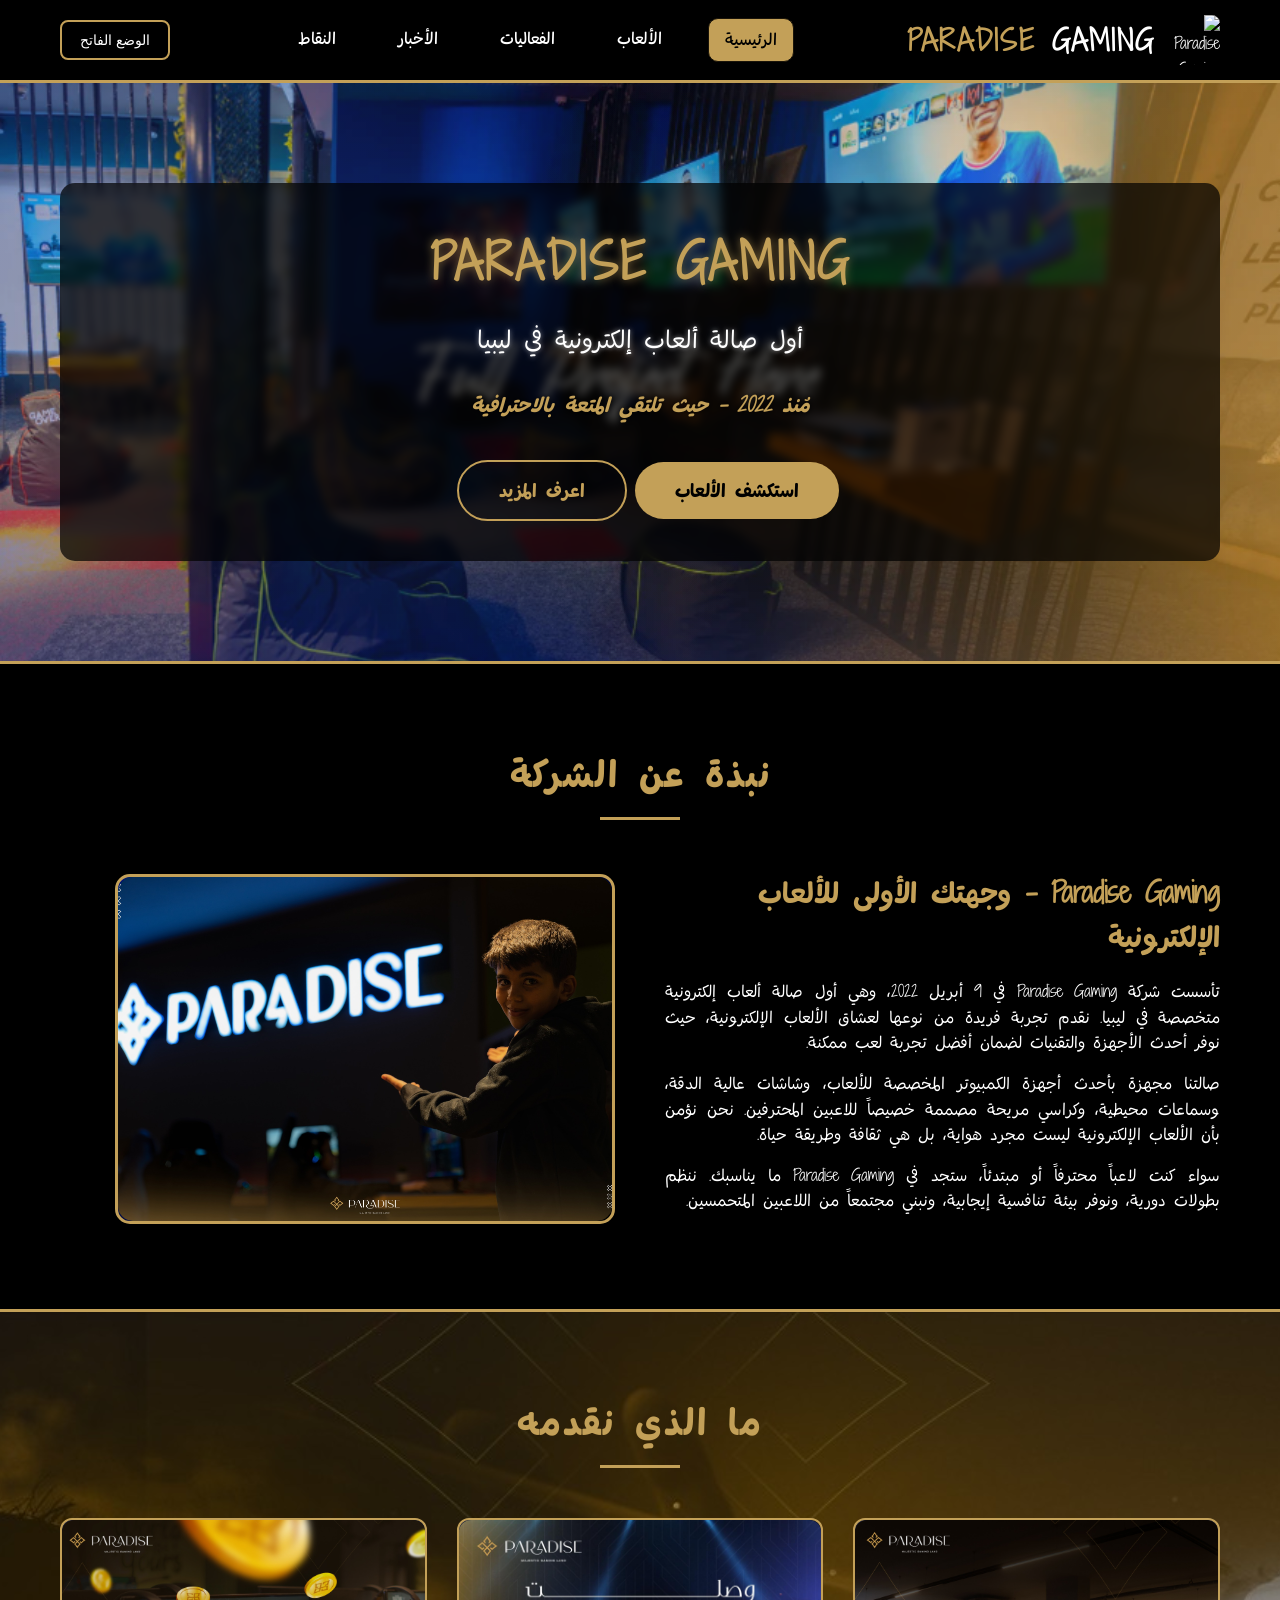
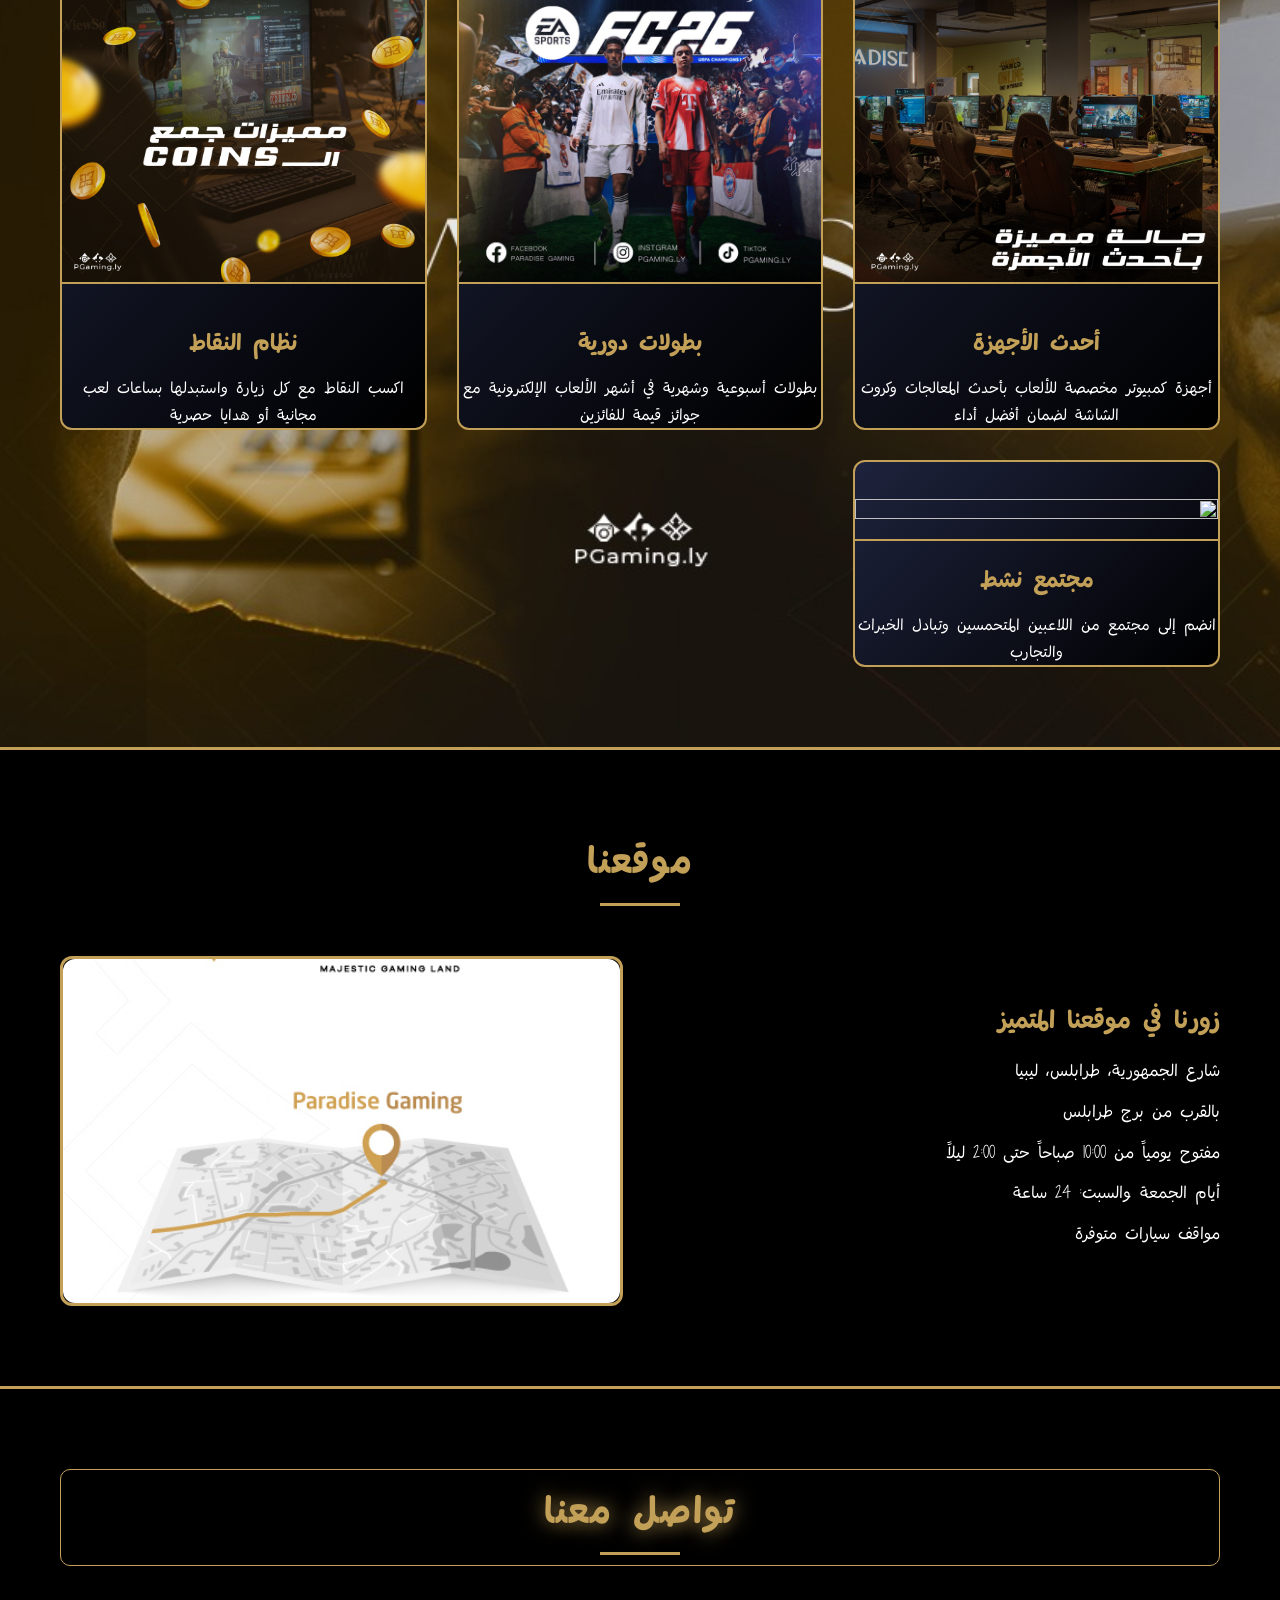
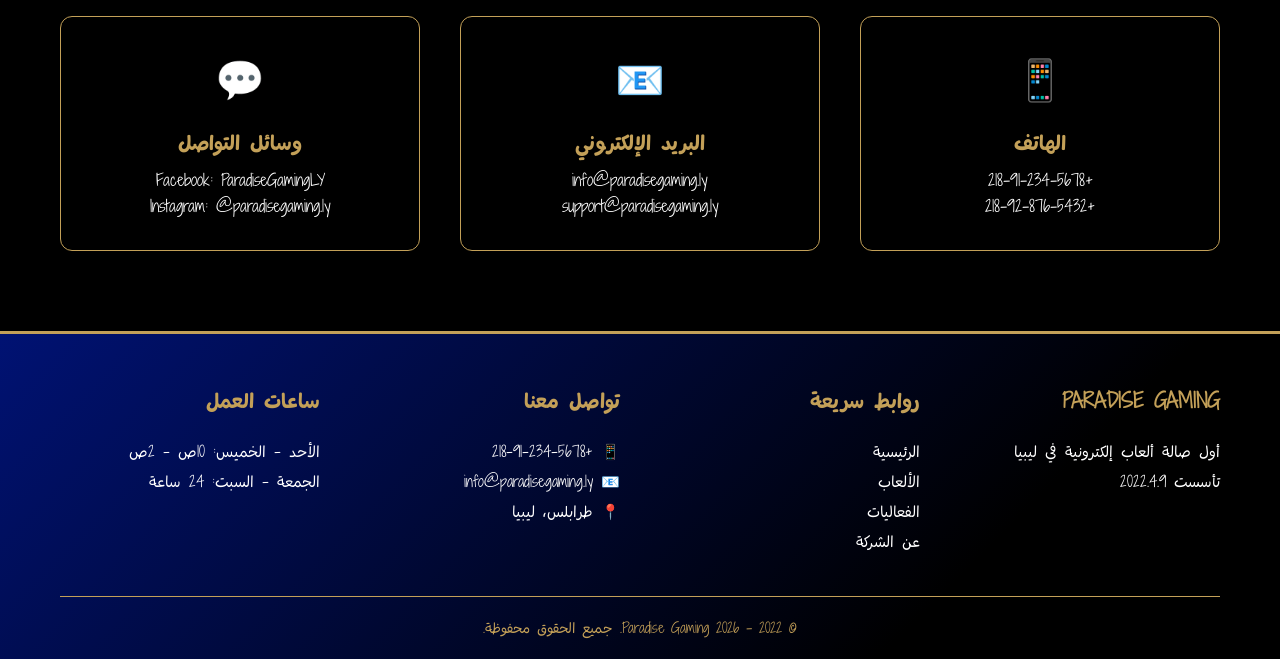
==== commit b554bedd: "Add files via upload" ====
--- a/index.html
+++ b/index.html
@@ -8,6 +8,13 @@
     <meta name="author" content="Paradise Gaming">
     <title>Paradise Gaming - أول صالة ألعاب إلكترونية في ليبيا</title>
     <link rel="stylesheet" href="style.css">
+
+    <link rel="icon" type="icon" href="assets/logo.ico">
+
+    <link rel="preconnect" href="https://fonts.googleapis.com">
+    <link rel="preconnect" href="https://fonts.gstatic.com" crossorigin>
+    <link href="https://fonts.googleapis.com/css2?family=Playpen+Sans+Arabic:wght@100..800&family=Shadows+Into+Light+Two&display=swap" rel="stylesheet">
+
 </head>
 <body>
 
@@ -16,19 +23,19 @@
         <div class="container">
             <div class="header-content">
                 <div class="logo">
-                    <div class="logo-icon">PG</div>
+                    <img src="./assets/logo.ico" alt="Paradise Gaming Logo" class="logo-img">
                     <div class="logo-text">Paradise <span>Gaming</span></div>
                 </div>
                 <nav>
                     <ul>
                         <li><a href="index.html" class="active">الرئيسية</a></li>
-                        <li><a href="how-it-works.html">كيف يعمل</a></li>
                         <li><a href="games.html">الألعاب</a></li>
                         <li><a href="events.html">الفعاليات</a></li>
                         <li><a href="news.html">الأخبار</a></li>
                         <li><a href="points.html">النقاط</a></li>
                     </ul>
                 </nav>
+                <button id="themeToggleBtn" type="button">الوضع الفاتح</button>
             </div>
         </div>
     </header>
@@ -39,7 +46,7 @@
             <div class="hero-content">
                 <h1>Paradise Gaming</h1>
                 <p class="subtitle">أول صالة ألعاب إلكترونية في ليبيا</p>
-                <p class="tagline">تأسيس 2022.4.9 - حيث تلتقي المتعة بالاحترافية</p>
+                <p class="tagline">مُنذ 2022 - حيث تلتقي المتعة بالاحترافية</p>
                 <div class="mt-20">
                     <a href="games.html" class="btn btn-primary">استكشف الألعاب</a>
                     <a href="about.html" class="btn btn-secondary">اعرف المزيد</a>
@@ -98,7 +105,7 @@
                     <p>اكسب النقاط مع كل زيارة واستبدلها بساعات لعب مجانية أو هدايا حصرية</p>
                 </div>
                  <div class="info-card">
-                    <div class="icon"><img src="./assets/2.jpg" alt=""></div>
+                    <div class="icon"><img src="./assets/community.jpg" alt=""></div>
                     <h3>مجتمع نشط</h3>
                     <p>انضم إلى مجتمع من اللاعبين المتحمسين وتبادل الخبرات والتجارب</p>
                 </div>
@@ -129,7 +136,7 @@
     <!-- ===== CONTACT SECTION ===== -->
     <section class="contact-section">
         <div class="container">
-            <h2 class="section-title">تواصل معنا</h2>
+            <h2 class="section-title" style="text-shadow: 0 0 20px rgba(195, 160, 88, 0.9); border: 1px solid #C3A058; background-color: rgba(0, 0, 0, 0.7); padding: 10px; border-radius: 10px; backdrop-filter: blur(5px);">تواصل معنا</h2>
             <div class="contact-grid">
                 <div class="contact-item">
                     <div class="icon">📱</div>
@@ -149,11 +156,6 @@
                     <p>Facebook: ParadiseGamingLY</p>
                     <p>Instagram: @paradisegaming.ly</p>
                 </div>
-                <div class="contact-item">
-                    <div class="icon">🌐</div>
-                    <h3>الموقع الإلكتروني</h3>
-                    <p>www.paradisegaming.ly</p>
-                </div>
             </div>
         </div>
     </section>
@@ -192,5 +194,15 @@
         </div>
     </footer>
 
+    <script>
+        const themeToggleBtn = document.getElementById('themeToggleBtn');
+        
+        function toggleTheme() {
+            document.body.classList.toggle('light-mode');
+            themeToggleBtn.textContent = document.body.classList.contains('light-mode') ? 'الوضع الداكن' : 'الوضع الفاتح';
+        }
+        
+        themeToggleBtn.addEventListener('click', toggleTheme);
+    </script>
 </body>
 </html>
--- a/style.css
+++ b/style.css
@@ -5,7 +5,7 @@
 }
 
 body {
-    font-family: Arial, Helvetica, sans-serif;
+    font-family: 'Shadows Into Light Two', cursive, playpen sans arabic, sans-serif;
     background-color: #000000;
     color: #FFFFFF;
     line-height: 1.6;
@@ -24,7 +24,7 @@
    ============================================ */
 
 header {
-    background-color: rgpa(255, 255, 255, 0.5);
+    background-color: rgba(0, 0, 0, 0.5);
     backdrop-filter: blur(10px);
     padding: 15px 0;
     position: sticky;
@@ -44,6 +44,13 @@
     display: flex;
     align-items: center;
     gap: 15px;
+}
+
+.logo-img {
+    width: 50px;
+    height: 50px;
+    border-radius: 8px;
+    object-fit: contain;
 }
 
 .logo-icon {
@@ -96,6 +103,29 @@
     color: #000000;
     border-radius: 10px;
     border: 0.5px solid #1a1409;
+}
+
+#themeToggleBtn {
+    padding: 10px 18px;
+    border-radius: 8px;
+    border: 2px solid #C3A058;
+    background-color: transparent;
+    color: #FFFFFF;
+    cursor: pointer;
+    font-size: 14px;
+    font-weight: 500;
+    transition: all 0.3s ease;
+    white-space: nowrap;
+}
+
+#themeToggleBtn:hover {
+    background-color: #C3A058;
+    color: #000000;
+}
+
+body.light-mode #themeToggleBtn {
+    background-color: #C3A058;
+    color: #000000;
 }
 
 /* ============================================
@@ -125,7 +155,9 @@
 }
 
 .hero-content {
-    background-color: rgba(0, 0, 0, 0.5);
+    background-color: rgba(0, 0, 0, 0.7);
+    backdrop-filter: blur(5px);
+    border-radius: 15px;
     position: relative;
     z-index: 1;
     padding: 40px;
@@ -134,6 +166,7 @@
 .hero h1 {
     font-size: 48px;
     color: #C3A058;
+    text-shadow: 0 0 10px rgba(195, 160, 88, 0.6);
     margin-bottom: 20px;
     text-transform: uppercase;
     letter-spacing: 3px;
@@ -142,12 +175,15 @@
 .hero .subtitle {
     font-size: 24px;
     color: #FFFFFF;
+    text-shadow: 0 0 5px rgba(255, 255, 255, 0.6);
     margin-bottom: 30px;
 }
 
 .hero .tagline {
     font-size: 20px;
     color: #C3A058;
+    text-shadow: 0 0 5px rgba(0, 0, 0, 0.9);
+    font-weight: bold;
     font-style: italic;
     margin-bottom: 40px;
 }
@@ -221,6 +257,8 @@
    ============================================ */
 
 .about-section {
+    border-top: 3px solid #C3A058;
+    border-bottom: 3px solid #C3A058;
     background-color: #000000;
 }
 
@@ -232,11 +270,13 @@
 }
 
 .about-text {
+    font-family: 'Shadows Into Light Two', cursive, playpen sans arabic, sans-serif;
     flex: 1;
     min-width: 300px;
 }
 
 .about-text h3 {
+    font-family: 'Shadows Into Light Two', cursive, playpen sans arabic, sans-serif;
     font-size: 28px;
     color: #C3A058;
     margin-bottom: 20px;
@@ -323,7 +363,11 @@
    ============================================ */
 
 .contact-section {
-    background-color: #001273;
+    border-top: 3px solid #C3A058;
+    background-image: url(./assets/2.jpg);
+    background-size: cover;
+    background-position: center;
+    background-attachment: fixed;
     padding: 80px 0;
 }
 
@@ -336,7 +380,8 @@
 .contact-item {
     text-align: center;
     padding: 30px;
-    background-color: rgba(0, 0, 0, 0.3);
+    background-color: rgba(0, 0, 0, 0.7);
+    backdrop-filter: blur(5px);
     border-radius: 12px;
     border: 1px solid #C3A058;
 }
@@ -363,6 +408,7 @@
    ============================================ */
 
 .location-section {
+    border-top: 3px solid #C3A058;
     background-color: #000000;
     padding: 80px 0;
 }
@@ -394,7 +440,6 @@
 }
 
 .location-info p::before {
-    content: "📍";
     position: absolute;
     left: 0;
 }
@@ -416,7 +461,7 @@
     width: 100%;
     height: 100%;
     object-fit: cover;
-    border-radius: 10px;
+    border-radius: 12px;
 }
 
 
@@ -485,6 +530,187 @@
     border-radius: 20px;
     font-size: 13px;
     font-weight: bold;
+}
+
+.games-actions {
+    display: flex;
+    justify-content: space-between;
+    align-items: center;
+    flex-wrap: wrap;
+    gap: 20px;
+    margin-bottom: 35px;
+}
+
+.search-box {
+    flex: 1;
+    min-width: 220px;
+}
+
+.search-box label {
+    display: block;
+    font-size: 14px;
+    color: #FFFFFF;
+    margin-bottom: 10px;
+}
+
+.search-box input {
+    width: 100%;
+    padding: 12px 15px;
+    border-radius: 12px;
+    border: 1px solid #C3A058;
+    background-color: rgba(255, 255, 255, 0.1);
+    color: #FFFFFF;
+}
+
+.search-box input::placeholder {
+    color: rgba(255, 255, 255, 0.7);
+}
+
+.game-form {
+    background-color: rgba(255, 255, 255, 0.05);
+    border: 1px solid rgba(195, 160, 88, 0.4);
+    border-radius: 18px;
+    padding: 25px;
+    margin-bottom: 40px;
+}
+
+.game-form h3 {
+    font-size: 24px;
+    color: #C3A058;
+    margin-bottom: 20px;
+}
+
+.form-grid {
+    display: grid;
+    grid-template-columns: repeat(auto-fit, minmax(220px, 1fr));
+    gap: 20px;
+    margin-bottom: 20px;
+}
+
+.game-form input,
+.game-form textarea {
+    width: 100%;
+    padding: 14px 16px;
+    background-color: rgba(255, 255, 255, 0.08);
+    border: 1px solid #C3A058;
+    border-radius: 12px;
+    color: #FFFFFF;
+    font-size: 15px;
+}
+
+.game-form textarea {
+    resize: vertical;
+}
+
+.game-actions {
+    display: flex;
+    justify-content: flex-end;
+    margin-top: 20px;
+}
+
+.game-actions .remove-game-btn,
+#themeToggle {
+    padding: 10px 18px;
+    border-radius: 10px;
+    border: 1px solid #C3A058;
+    background-color: transparent;
+    color: #FFFFFF;
+    cursor: pointer;
+    transition: all 0.3s ease;
+}
+
+.game-actions .remove-game-btn:hover,
+#themeToggle:hover,
+.game-form button:hover {
+    background-color: #C3A058;
+    color: #000000;
+}
+
+.remove-game-btn {
+    margin-top: 20px;
+    width: 100%;
+}
+
+body.light-mode {
+    background-color: #F5F5F5;
+    color: #1A1A1A;
+}
+
+body.light-mode header {
+    background-color: rgba(255, 255, 255, 0.92);
+    border-bottom-color: #C3A058;
+}
+
+body.light-mode .logo-text,
+body.light-mode .section-title,
+body.light-mode .footer-section h3,
+body.light-mode .hero h1,
+body.light-mode .hero .tagline,
+body.light-mode .about-text h3,
+body.light-mode .event-details h3,
+body.light-mode .news-content h3,
+body.light-mode .points-display h2,
+body.light-mode .step h3 {
+    color: #C38A00;
+}
+
+body.light-mode nav ul li a,
+body.light-mode .search-box label,
+body.light-mode .game-form h3,
+body.light-mode .game-info h3,
+body.light-mode .game-info p,
+body.light-mode .footer-section p,
+body.light-mode .footer-section a,
+body.light-mode .hero .subtitle,
+body.light-mode .news-content p,
+body.light-mode .event-details p,
+body.light-mode .points-display .points-number,
+body.light-mode .step p {
+    color: #1A1A1A;
+}
+
+body.light-mode .hero-content,
+body.light-mode .game-card,
+body.light-mode .game-form,
+body.light-mode .footer,
+body.light-mode .contact-item,
+body.light-mode .location-map,
+body.light-mode .points-display,
+body.light-mode .step {
+    background-color: #FFFFFF;
+}
+
+body.light-mode .game-card {
+    border-color: #C3A058;
+}
+
+body.light-mode .game-image {
+    background: #F4E7C0;
+}
+
+body.light-mode .game-card:hover {
+    box-shadow: 0 15px 30px rgba(0, 0, 0, 0.08);
+}
+
+body.light-mode .btn-primary,
+body.light-mode .btn-secondary,
+body.light-mode .remove-game-btn,
+body.light-mode #themeToggle,
+body.light-mode .game-form button {
+    background-color: #C3A058;
+    color: #000000;
+}
+
+body.light-mode .search-box input,
+body.light-mode .game-form input,
+body.light-mode .game-form textarea {
+    background-color: #FFFFFF;
+    color: #1A1A1A;
+    border-color: #C3A058;
+}
+
+body.light-mode .section {
+    background-color: #F5F5F5;
 }
 
 /* ============================================
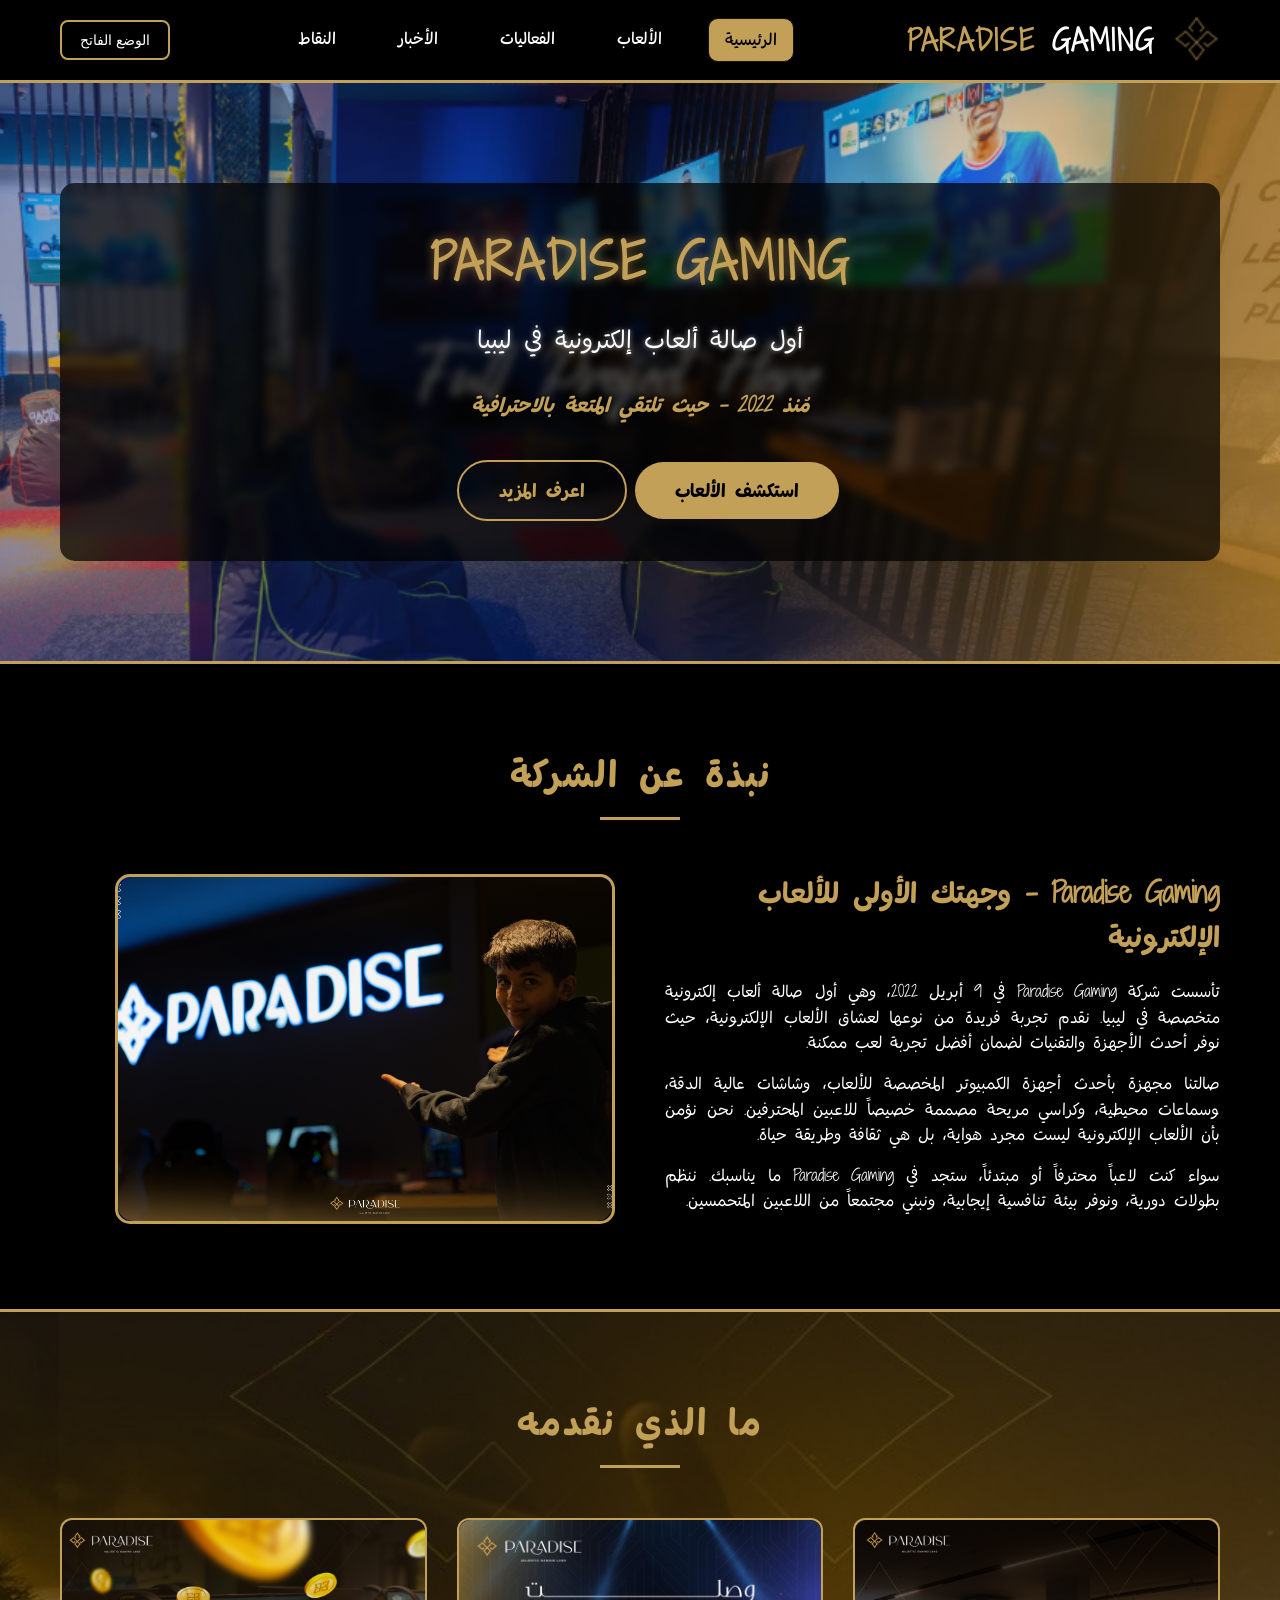
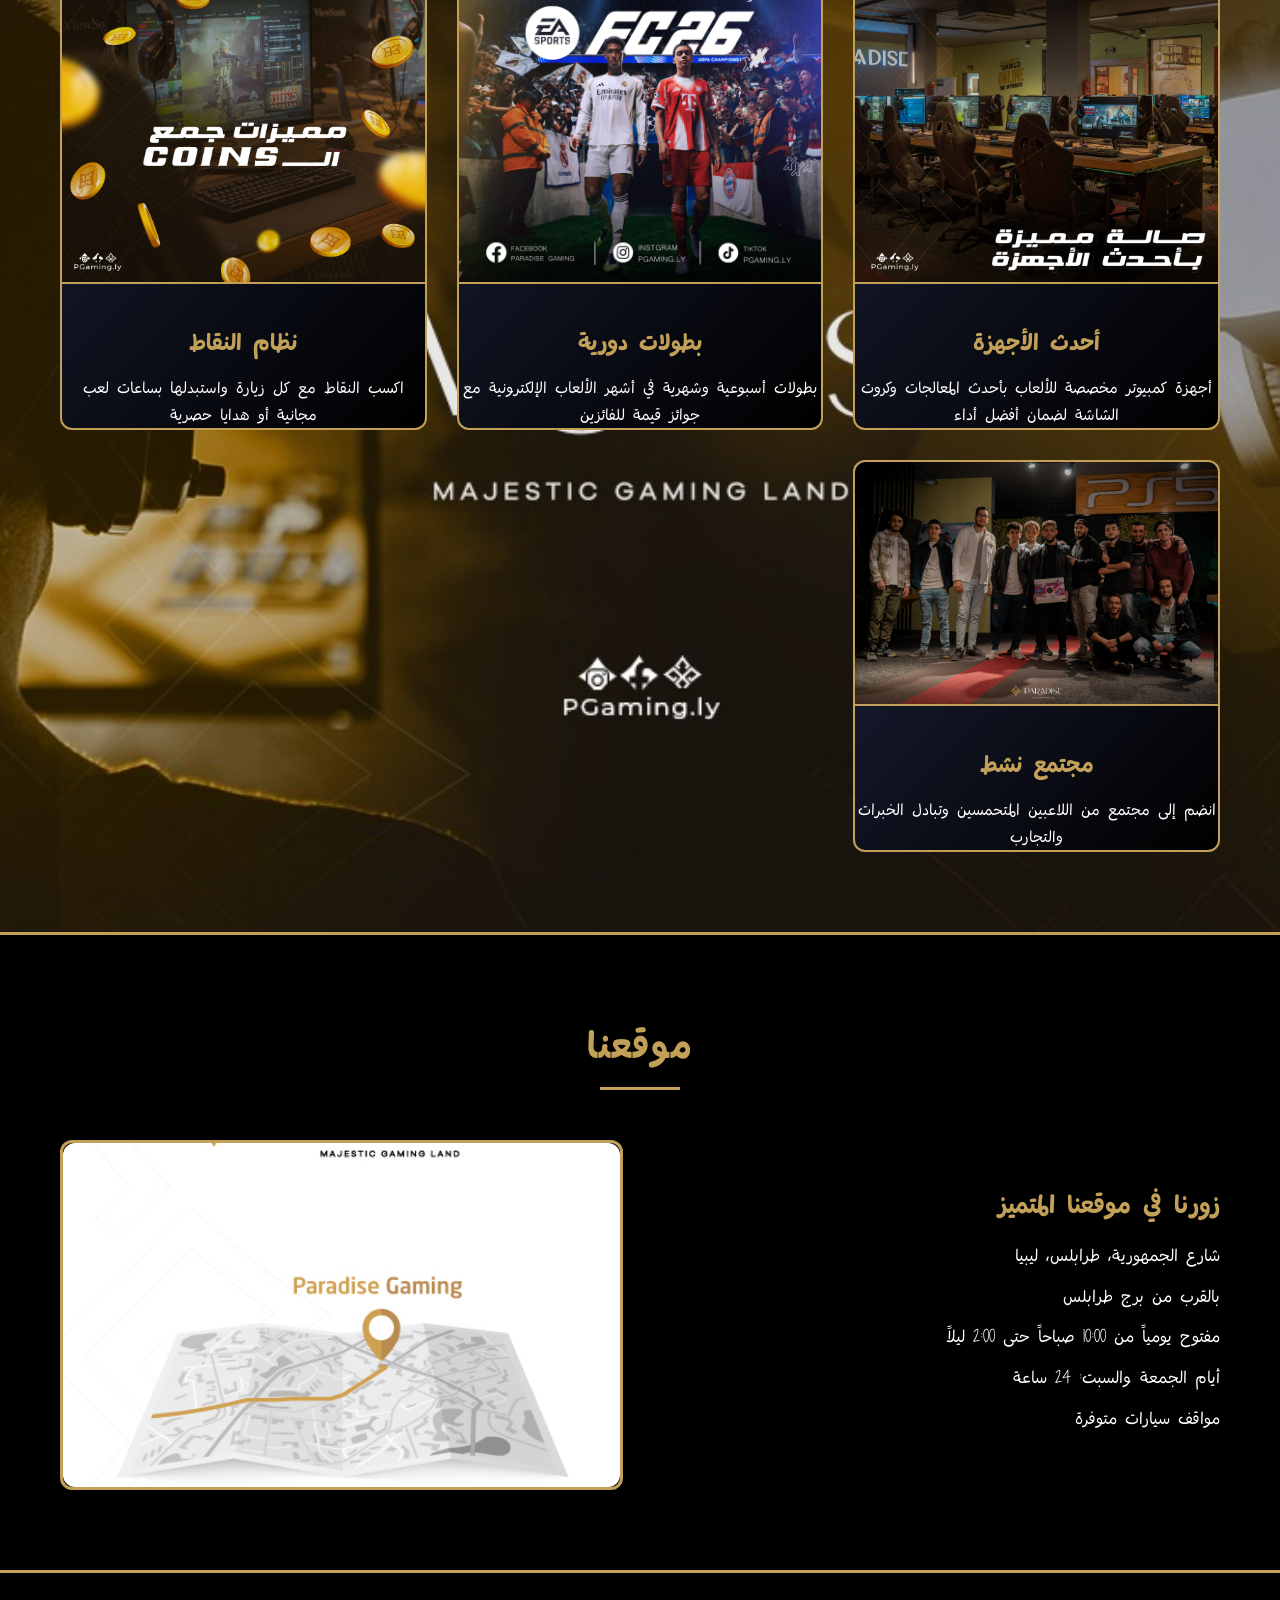
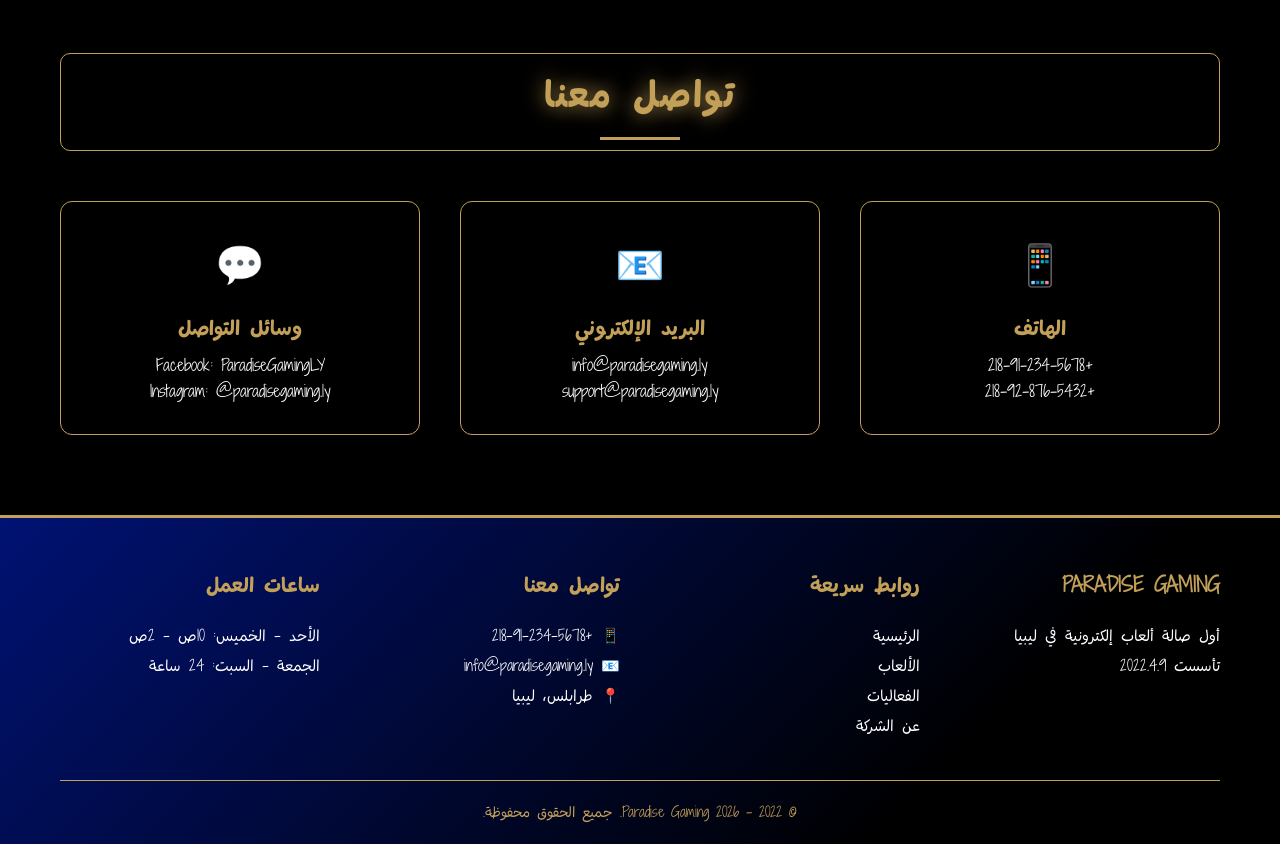
==== commit c020d8d7: "Update index.html" ====
--- a/index.html
+++ b/index.html
@@ -9,7 +9,7 @@
     <title>Paradise Gaming - أول صالة ألعاب إلكترونية في ليبيا</title>
     <link rel="stylesheet" href="style.css">
 
-    <link rel="icon" type="icon" href="assets/logo.ico">
+    <link rel="icon" type="icon" href="./assets/logo.ico">
 
     <link rel="preconnect" href="https://fonts.googleapis.com">
     <link rel="preconnect" href="https://fonts.gstatic.com" crossorigin>
@@ -205,4 +205,4 @@
         themeToggleBtn.addEventListener('click', toggleTheme);
     </script>
 </body>
-</html>+</html>
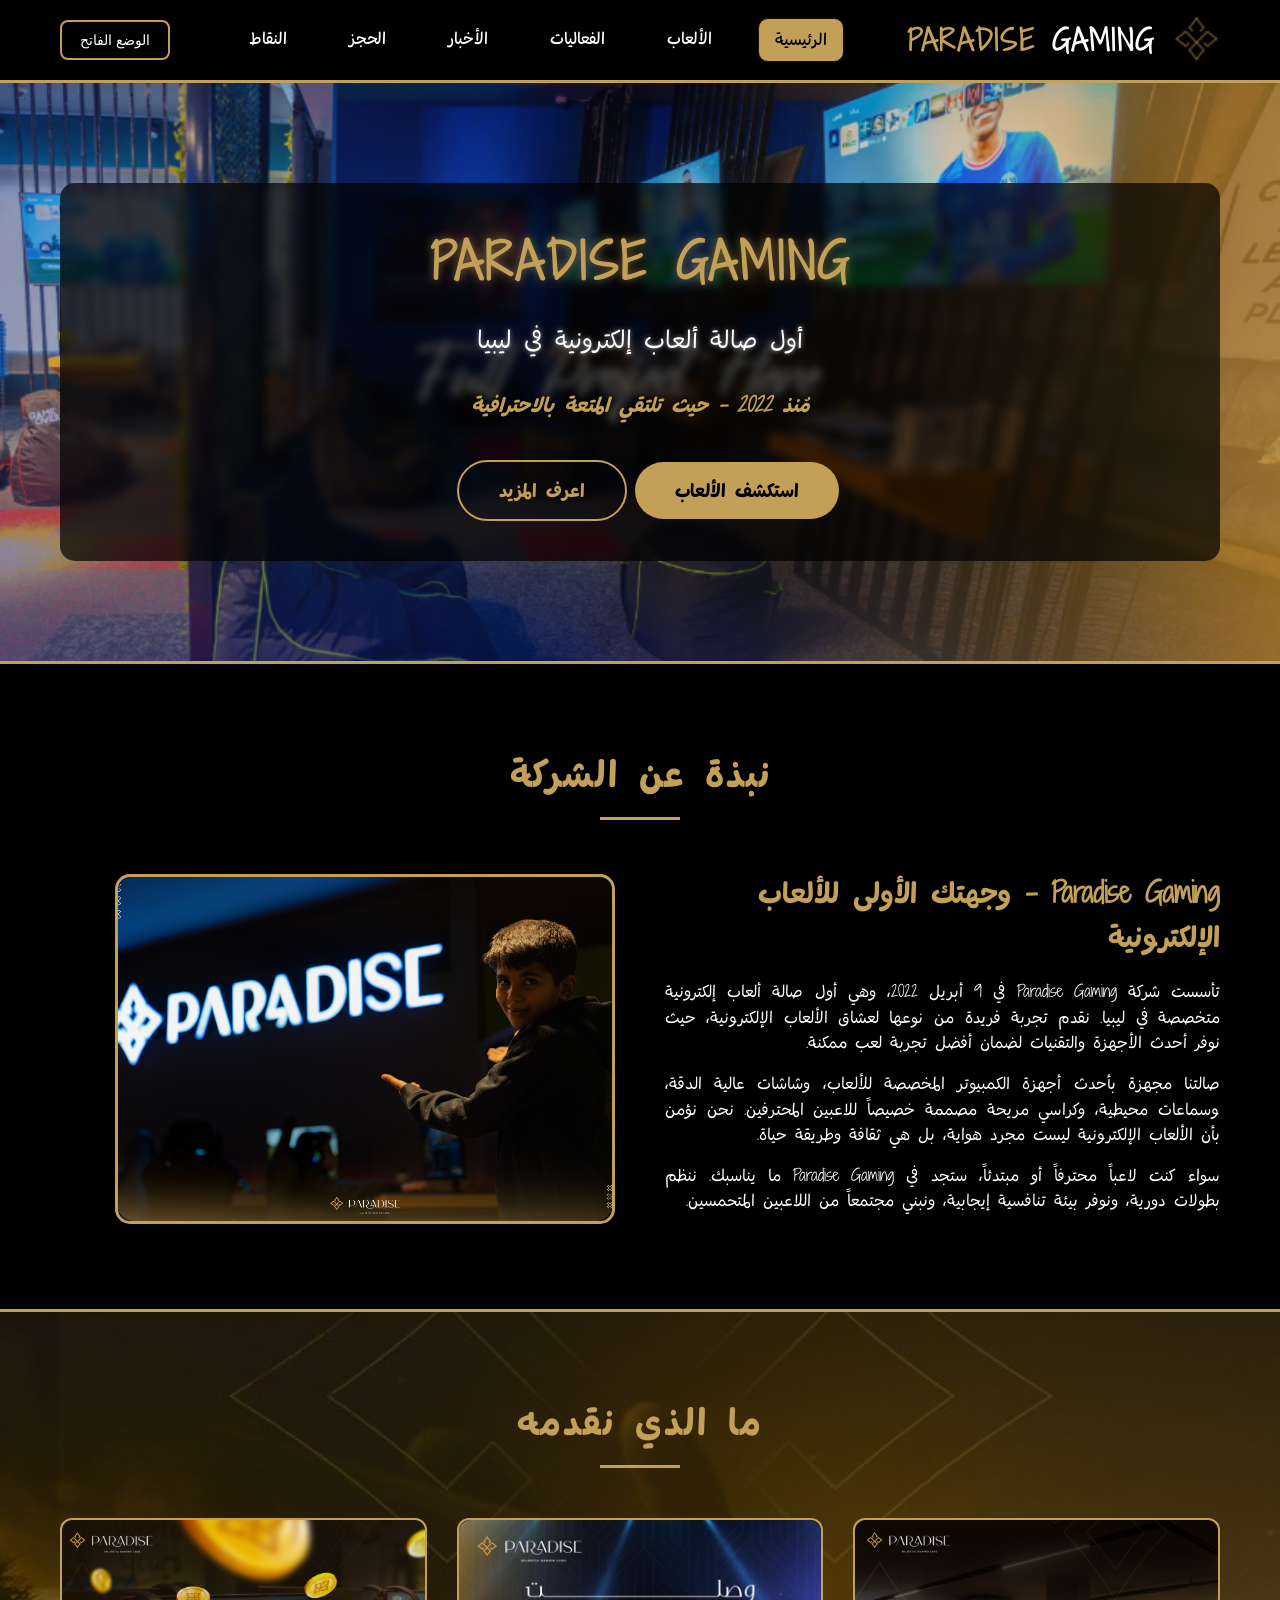
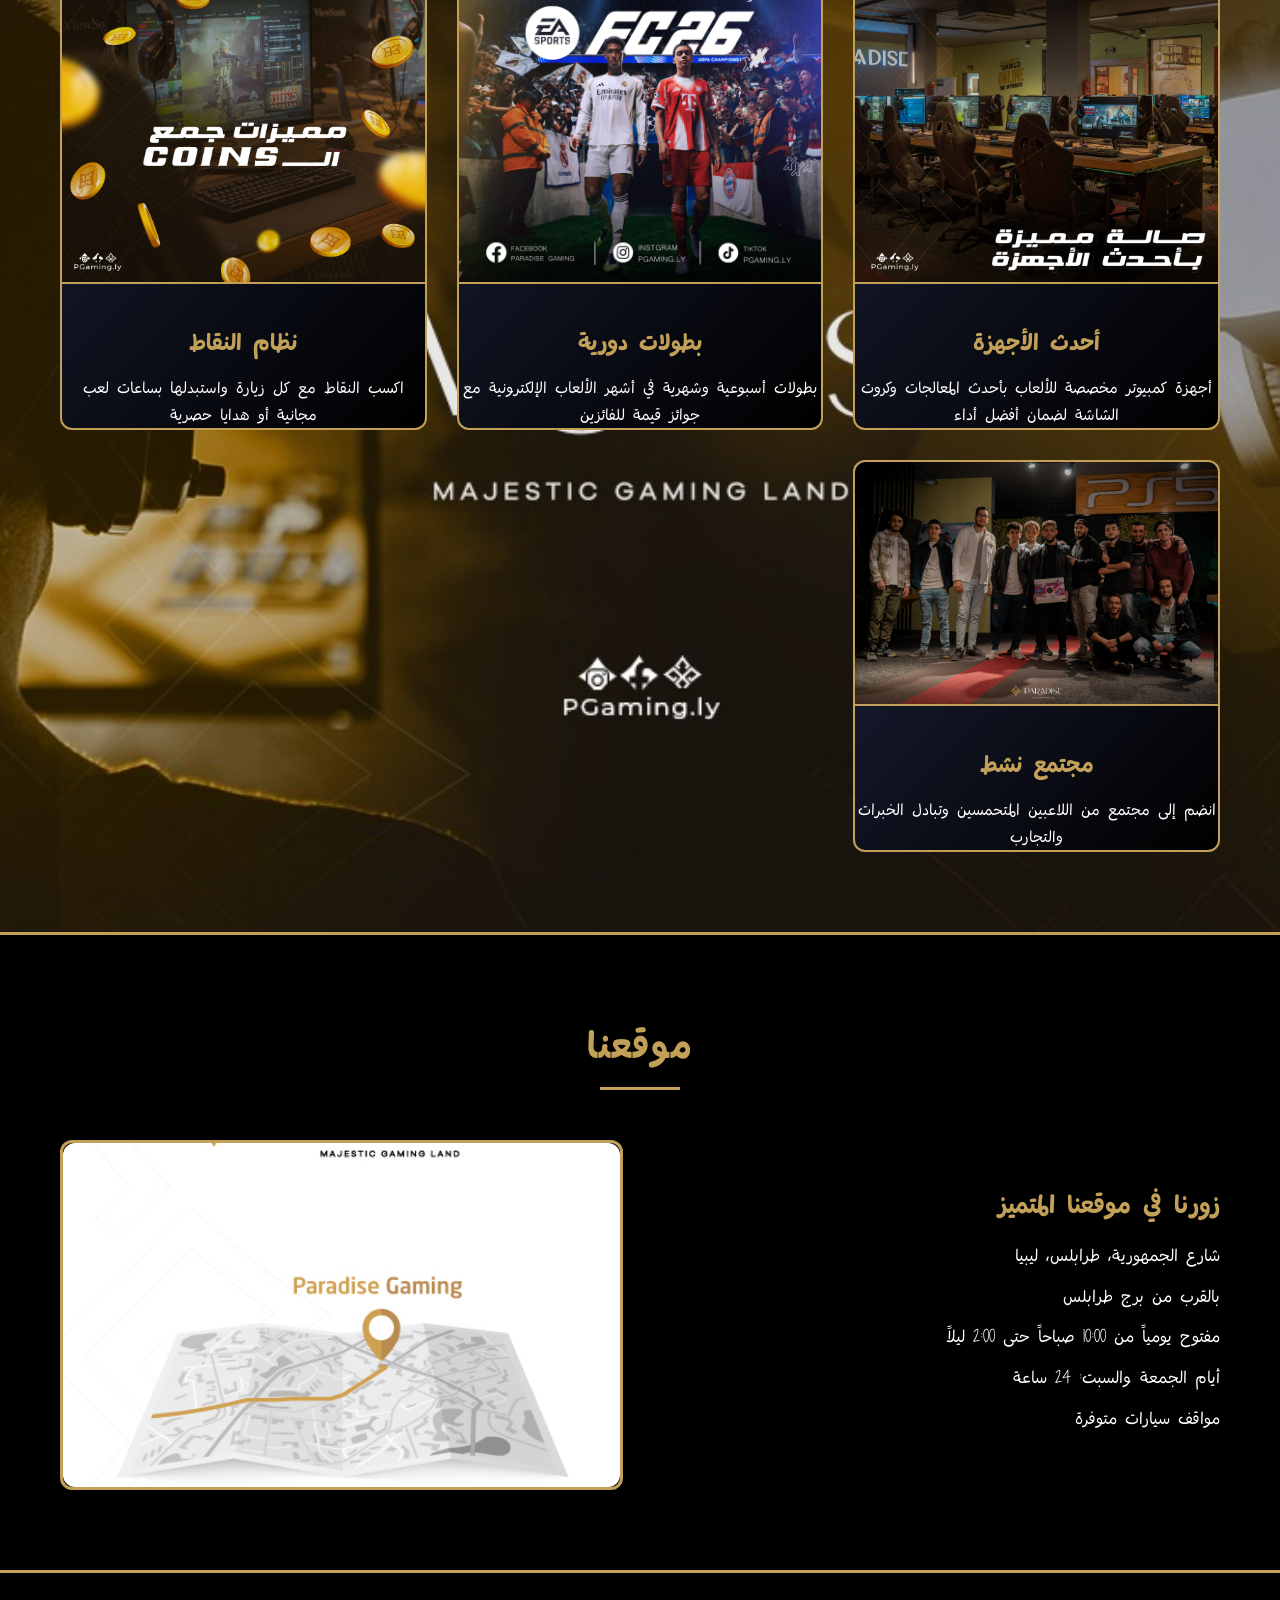
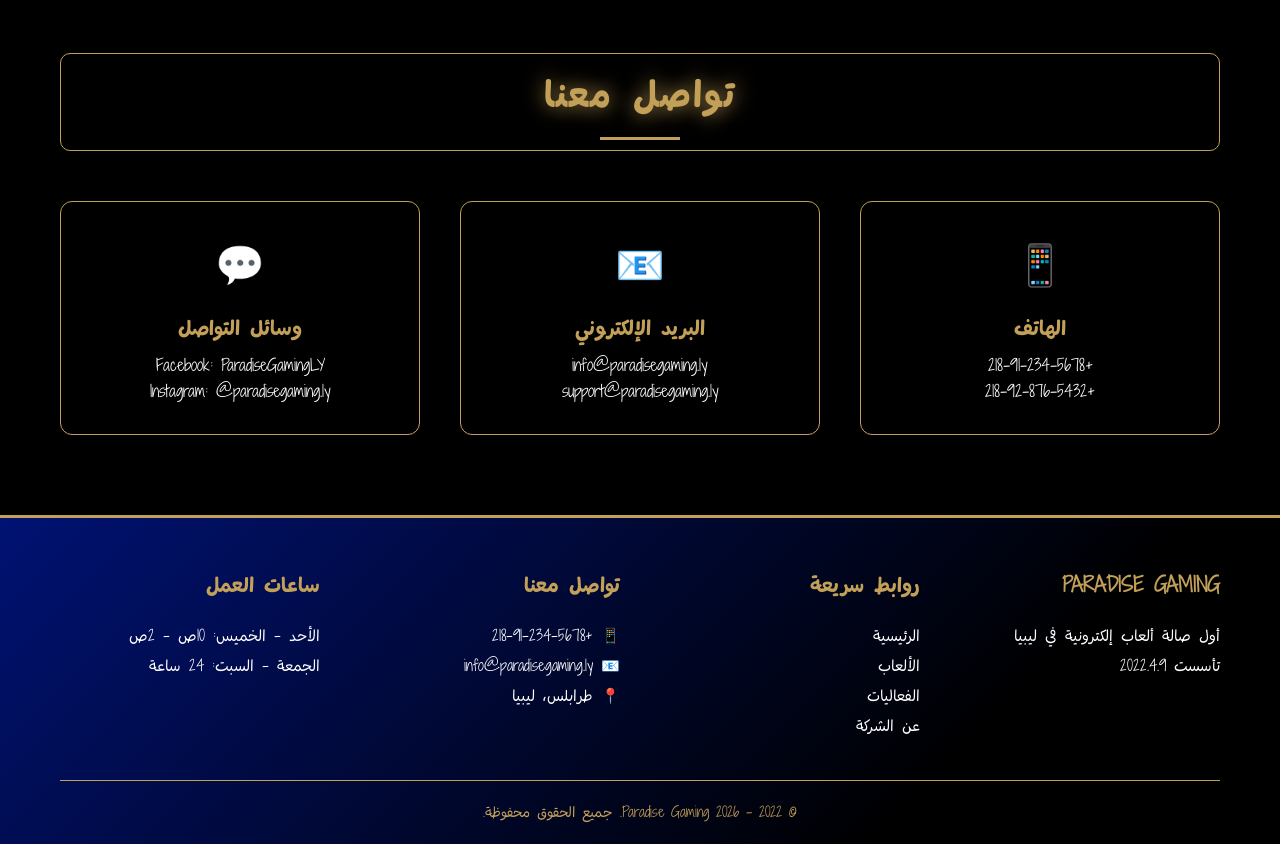
==== commit 2637fafb: "Add files via upload" ====
--- a/index.html
+++ b/index.html
@@ -9,7 +9,8 @@
     <title>Paradise Gaming - أول صالة ألعاب إلكترونية في ليبيا</title>
     <link rel="stylesheet" href="style.css">
 
-    <link rel="icon" type="icon" href="./assets/logo.ico">
+    <link rel="icon" type="image/x-icon" href="./assets/logo.ico">
+    <link rel="shortcut icon" type="image/x-icon" href="./assets/logo.ico">
 
     <link rel="preconnect" href="https://fonts.googleapis.com">
     <link rel="preconnect" href="https://fonts.gstatic.com" crossorigin>
@@ -32,6 +33,7 @@
                         <li><a href="games.html">الألعاب</a></li>
                         <li><a href="events.html">الفعاليات</a></li>
                         <li><a href="news.html">الأخبار</a></li>
+                        <li><a href="reservation.html">الحجز</a></li>
                         <li><a href="points.html">النقاط</a></li>
                     </ul>
                 </nav>
@@ -205,4 +207,4 @@
         themeToggleBtn.addEventListener('click', toggleTheme);
     </script>
 </body>
-</html>
+</html>
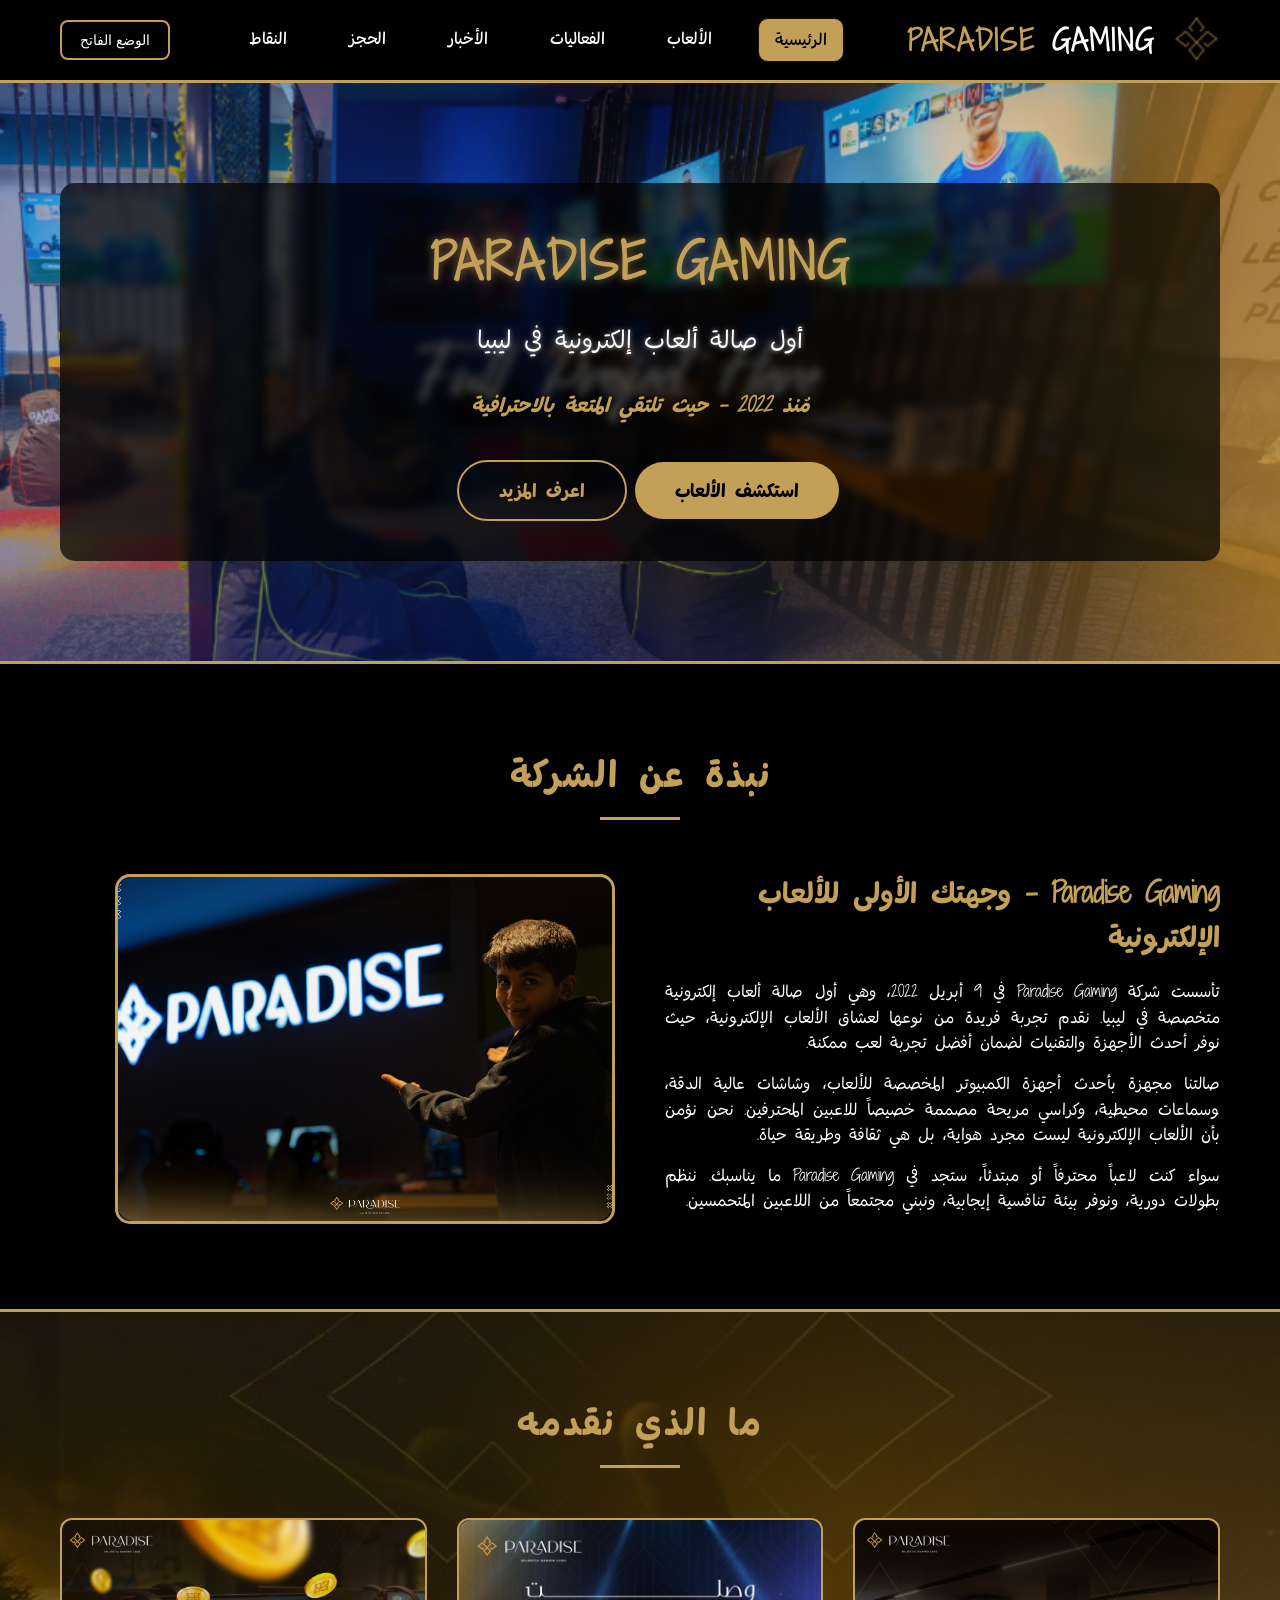
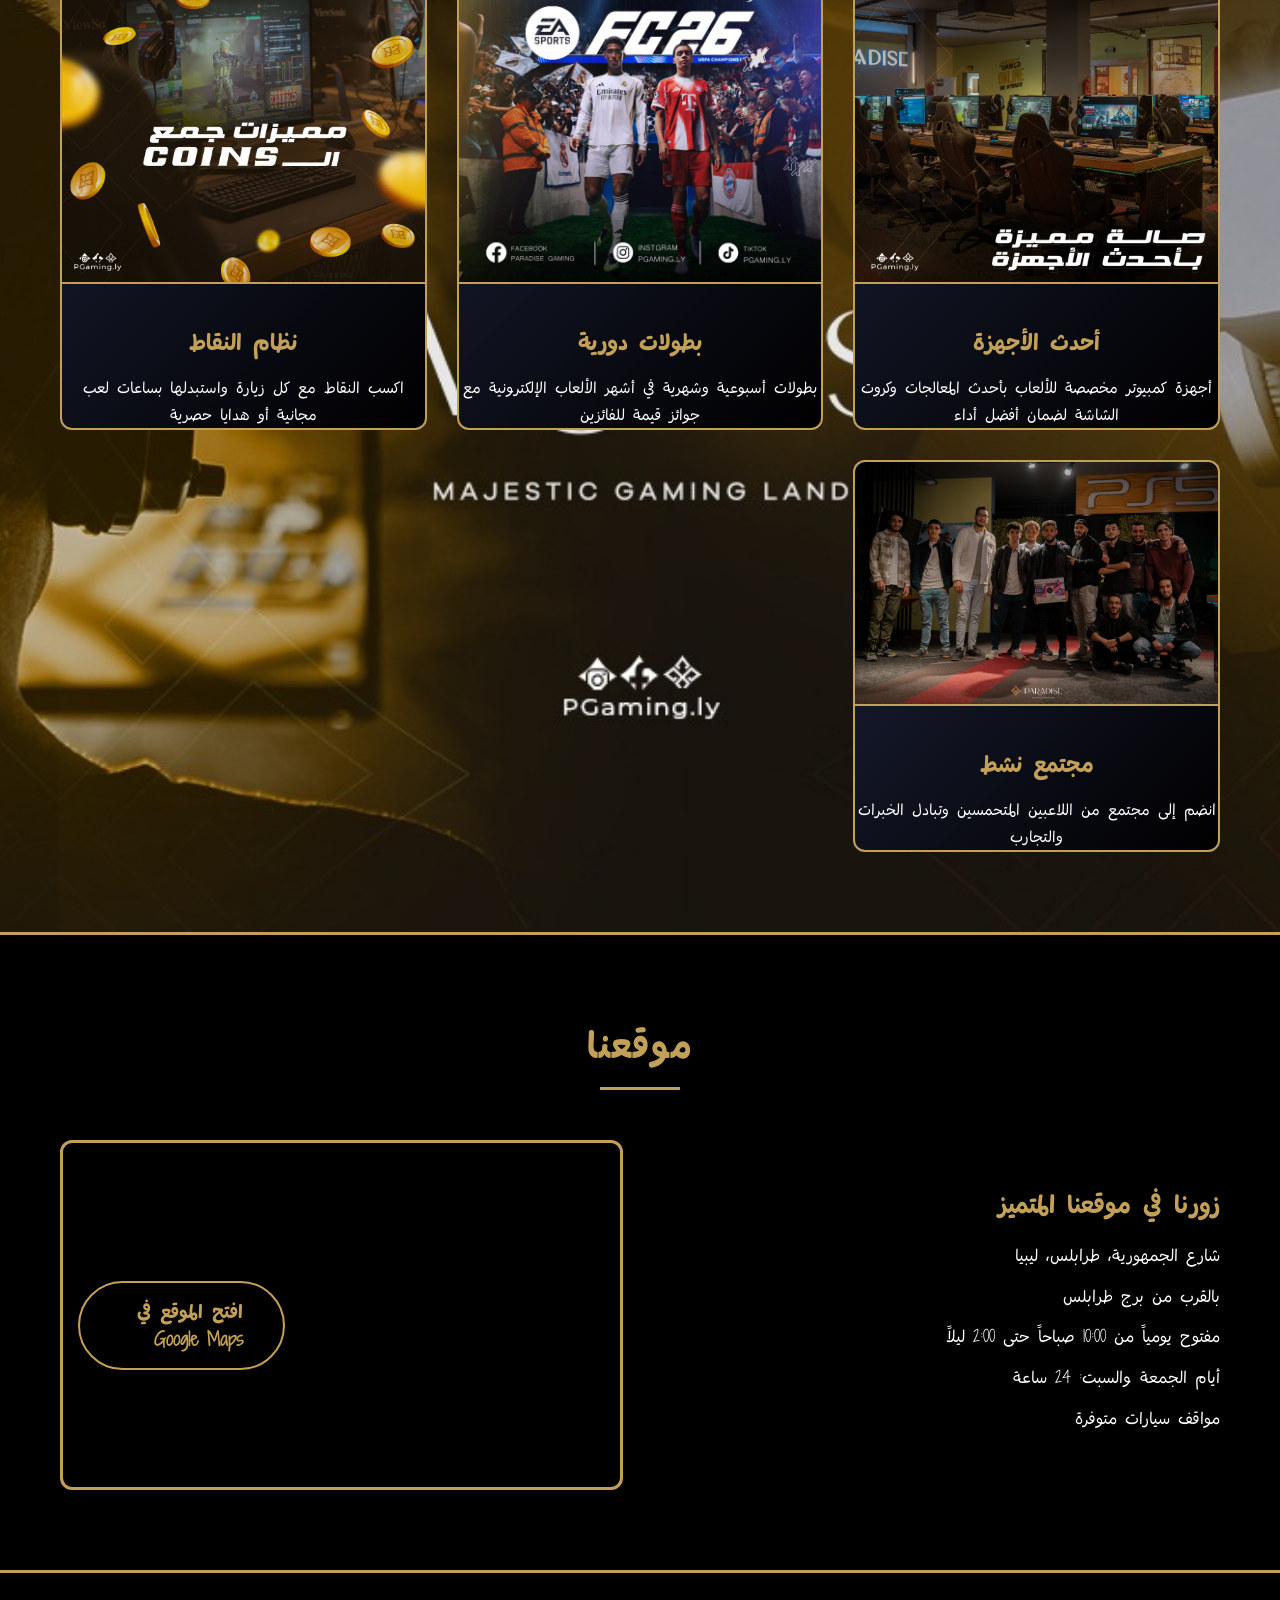
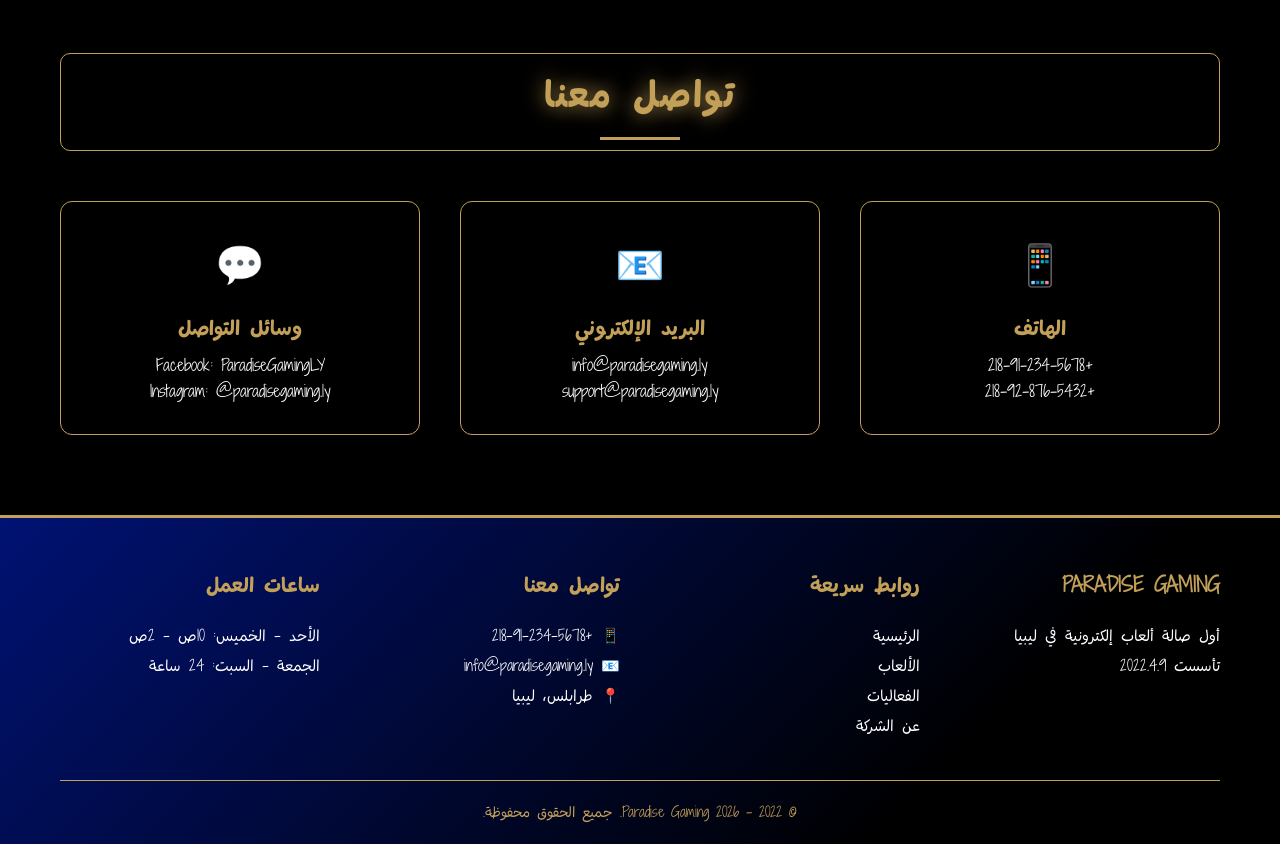
==== commit 550b4d1e: "Add files via upload" ====
--- a/index.html
+++ b/index.html
@@ -129,7 +129,16 @@
                     <p>مواقف سيارات متوفرة</p>
                 </div>
                 <div class="location-map">
-                   <img src="./assets/map.jpg" alt="">
+                    <iframe
+                        src="https://www.google.com/maps?q=Paradis%20Gaming%20Tripoli%20Libya&output=embed"
+                        width="100%"
+                        height="100%"
+                        style="border:0;"
+                        allowfullscreen=""
+                        loading="lazy"
+                        referrerpolicy="no-referrer-when-downgrade">
+                    </iframe>
+                    <a href="https://maps.app.goo.gl/dHCfoFZ9pWc8gBET6" target="_blank" rel="noreferrer" class="btn btn-secondary mt-20">افتح الموقع في Google Maps</a>
                 </div>
             </div>
         </div>
